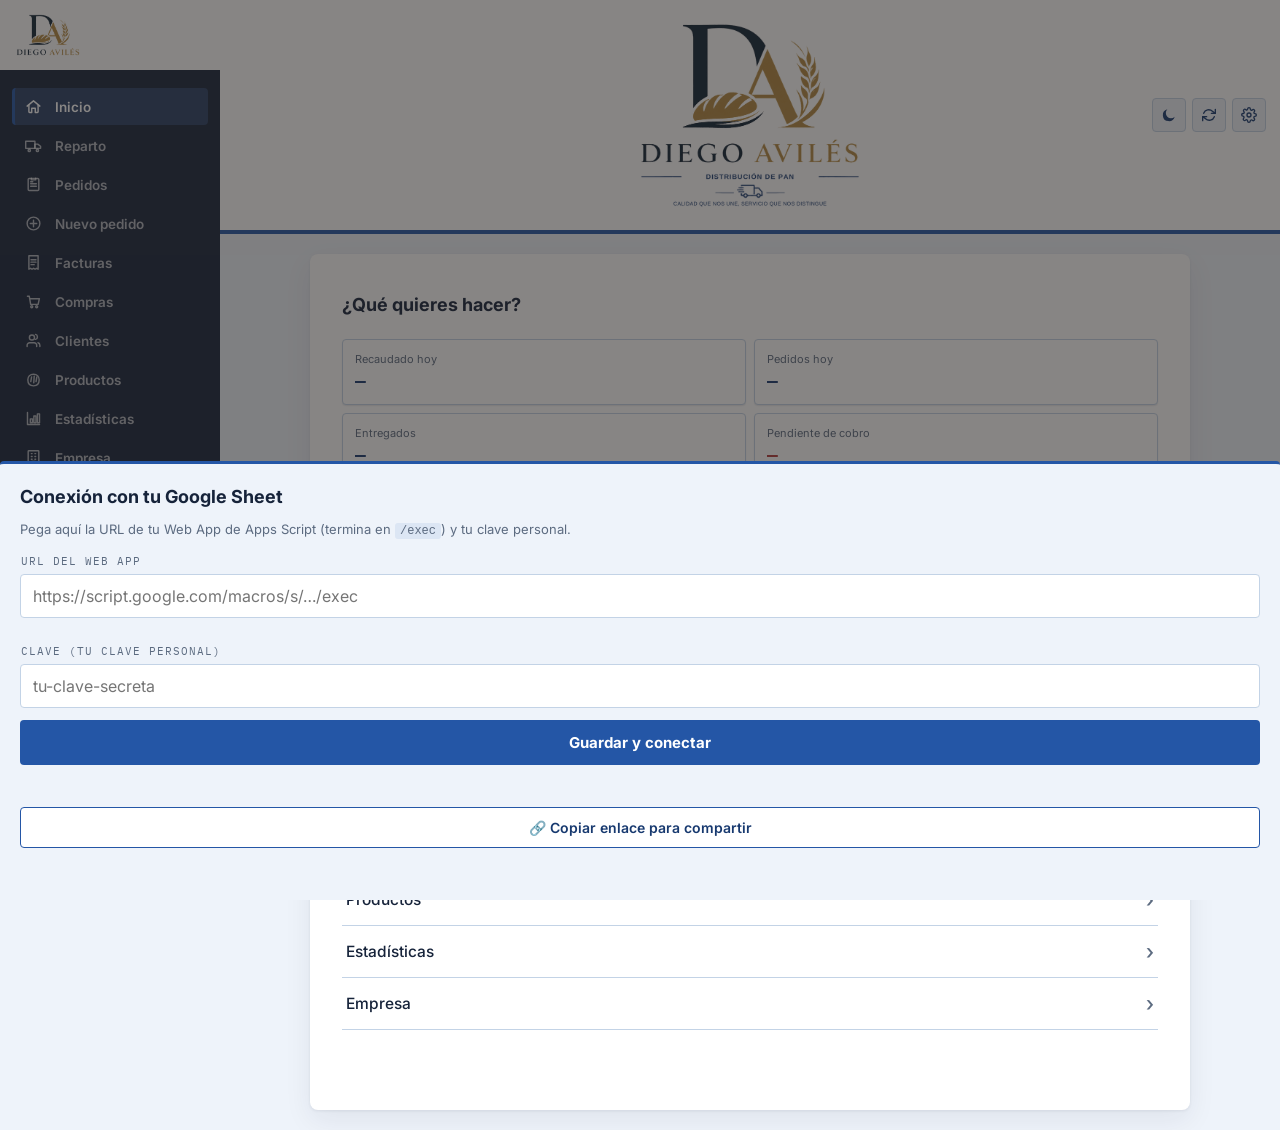
==== index.html @ 361af64f "Add files via upload" ====
<!DOCTYPE html>
<html lang="es">
<head>
<meta charset="UTF-8">
<meta name="viewport" content="width=device-width, initial-scale=1, viewport-fit=cover">
<title>Pedidos Pan</title>
<meta name="theme-color" content="#FFFFFF">
<link rel="manifest" href="manifest.json">
<link rel="apple-touch-icon" href="apple-touch-icon.png">
<meta name="apple-mobile-web-app-capable" content="yes">
<meta name="apple-mobile-web-app-status-bar-style" content="default">
<link rel="preconnect" href="https://fonts.googleapis.com">
<link rel="preconnect" href="https://fonts.gstatic.com" crossorigin>
<link href="https://fonts.googleapis.com/css2?family=IBM+Plex+Mono:wght@400;500;600;700&family=Inter:wght@400;500;600;700;800&display=swap" rel="stylesheet" media="print" onload="this.media='all'">
<noscript><link href="https://fonts.googleapis.com/css2?family=IBM+Plex+Mono:wght@400;500;600;700&family=Inter:wght@400;500;600;700;800&display=swap" rel="stylesheet"></noscript>
<link rel="stylesheet" href="styles.css">
</head>
<body>

<div class="app-shell">
  <aside class="sidebar">
    <div class="sidebar__brand">
      <img src="logo.png" alt="Logo" class="sidebar__logo">
    </div>
    <nav class="sidebar__nav">
      <button class="sidebar__item is-active" data-tab="inicio"><span class="sidebar__icon" data-icon="inicio"></span>Inicio</button>
      <button class="sidebar__item" data-tab="reparto"><span class="sidebar__icon" data-icon="reparto"></span>Reparto</button>
      <button class="sidebar__item" data-tab="pedidos"><span class="sidebar__icon" data-icon="pedidos"></span>Pedidos</button>
      <button class="sidebar__item" data-tab="nuevo" data-solo-admin="1"><span class="sidebar__icon" data-icon="nuevo"></span>Nuevo pedido</button>
      <button class="sidebar__item" data-tab="factura" data-solo-admin="1"><span class="sidebar__icon" data-icon="facturas"></span>Facturas</button>
      <button class="sidebar__item" data-tab="compras" data-solo-admin="1"><span class="sidebar__icon" data-icon="compras"></span>Compras</button>
      <button class="sidebar__item" data-tab="clientes" data-solo-admin="1"><span class="sidebar__icon" data-icon="clientes"></span>Clientes</button>
      <button class="sidebar__item" data-tab="productos" data-solo-admin="1"><span class="sidebar__icon" data-icon="productos"></span>Productos</button>
      <button class="sidebar__item" data-tab="estadisticas" data-solo-admin="1"><span class="sidebar__icon" data-icon="estadisticas"></span>Estadísticas</button>
      <button class="sidebar__item" data-tab="empresa" data-solo-admin="1"><span class="sidebar__icon" data-icon="empresa"></span>Empresa</button>
    </nav>
    <button class="sidebar__item sidebar__item--settings" id="btnAjustesSidebar"><span class="sidebar__icon" data-icon="ajustes"></span>Ajustes</button>
    <button class="sidebar__item" id="btnTemaSidebar"><span class="sidebar__icon" data-icon="tema"></span>Modo oscuro</button>
    <div class="sidebar__date" id="fechaHoySidebar">—</div>
  </aside>

  <div class="main-col">
    <header class="topbar">
      <div class="topbar__brand">
        <img src="logo-full.png" alt="Logo" class="topbar__logo">
      </div>
      <div class="topbar__actions">
        <button class="icon-btn" id="btnTema" title="Modo oscuro" aria-label="Modo oscuro"><span data-icon="tema"></span></button>
        <button class="icon-btn" id="btnRefrescar" title="Actualizar" aria-label="Actualizar"><span data-icon="refrescar"></span></button>
        <button class="icon-btn" id="btnAjustes" title="Ajustes" aria-label="Ajustes"><span data-icon="ajustes"></span></button>
      </div>
    </header>


    <main id="app">

  <div class="aviso-incidencias tab--hidden" id="avisoServidor" role="alert"></div>

  <div class="toast tab--hidden" id="avisoEstado" role="status" aria-live="polite"></div>

  <nav class="breadcrumb tab--hidden" id="breadcrumb"></nav>

  <div class="estado-datos tab--hidden" id="estadoDatos" role="status" aria-live="polite">
    <div class="estado-datos__barra"></div>
    <div class="estado-datos__fila">
      <span id="estadoDatosTexto"></span>
      <button type="button" class="estado-datos__reintentar tab--hidden" id="btnReintentarDatos">Reintentar</button>
    </div>
  </div>

  <!-- INICIO -->
  <section class="tab" id="tab-inicio">
    <div class="home-welcome">
      <div class="home-title">¿Qué quieres hacer?</div>
      <div class="home-sub" id="homeSub"></div>
    </div>

    <div class="resumen-inicio" id="resumenInicio">
      <div class="resumen-inicio__item">
        <span class="resumen-inicio__label">Recaudado hoy</span>
        <span class="resumen-inicio__num" id="riRecaudado">—</span>
      </div>
      <div class="resumen-inicio__item">
        <span class="resumen-inicio__label">Pedidos hoy</span>
        <span class="resumen-inicio__num" id="riPedidos">—</span>
      </div>
      <div class="resumen-inicio__item">
        <span class="resumen-inicio__label">Entregados</span>
        <span class="resumen-inicio__num" id="riEntregados">—</span>
      </div>
      <div class="resumen-inicio__item">
        <span class="resumen-inicio__label">Pendiente de cobro</span>
        <span class="resumen-inicio__num resumen-inicio__num--alerta" id="riPendiente">—</span>
      </div>
    </div>

    <button class="aviso-incidencias tab--hidden" id="avisoIncidencias" data-solo-admin="1"></button>

    <div class="global-search">
      <input type="search" id="buscarGlobal" class="search-input" placeholder="Buscar cliente, pedido o factura…" style="margin-bottom:0;">
    </div>
    <div id="resultadosBusquedaGlobal"></div>

    <div class="home-grid">
      <button class="home-btn home-btn--reparto" data-tab="reparto">Reparto<span class="home-btn__badge" id="badgeReparto"></span></button>
      <button class="home-btn home-btn--pedidos" data-tab="pedidos">Pedidos<span class="home-btn__badge" id="badgePedidos"></span></button>
      <button class="home-btn home-btn--nuevo" data-tab="nuevo" data-solo-admin="1">Nuevo pedido</button>
      <button class="home-btn home-btn--clientes" data-tab="clientes" data-solo-admin="1">Clientes</button>
      <button class="home-btn home-btn--factura" data-tab="factura" data-solo-admin="1">Facturas</button>
      <button class="home-btn home-btn--factura" data-tab="compras" data-solo-admin="1">Compras</button>
      <button class="home-btn home-btn--productos" data-tab="productos" data-solo-admin="1">Productos</button>
      <button class="home-btn home-btn--stats" data-tab="estadisticas" data-solo-admin="1">Estadísticas</button>
      <button class="home-btn home-btn--empresa" data-tab="empresa" data-solo-admin="1">Empresa</button>
    </div>
  </section>

  <!-- REPARTO (directo, sin submenú) -->
  <section class="tab tab--hidden" id="tab-reparto">
    <div class="home-welcome">
      <div class="home-title">Reparto</div>
      <div class="home-sub">Consulta y organiza el reparto diario por rutas</div>
    </div>
    <div class="home-grid">
      <button class="home-btn home-btn--reparto" data-reparto-offset="0"><span class="home-btn__icon" data-icon="reparto"></span>Reparto de hoy</button>
      <button class="home-btn home-btn--reparto" data-reparto-offset="1"><span class="home-btn__icon" data-icon="manana"></span>Reparto de mañana</button>
      <button class="home-btn home-btn--reparto" data-reparto-offset="-1"><span class="home-btn__icon" data-icon="ayer"></span>Reparto de ayer</button>
    </div>
  </section>

  <section class="tab tab--hidden" id="tab-reparto-dia">
    <button class="link-btn" data-volver="reparto">← Reparto</button>
    <div class="home-welcome" style="padding-top:0; text-align:left;">
      <div class="home-title" id="repartoDiaTitulo"></div>
    </div>

    <div id="repartoRutas" class="rutas-chips solo-admin tab--hidden"></div>
    <div id="repartoResumen" class="tab--hidden"></div>
    <div id="repartoPorRuta" class="stack solo-admin tab--hidden"></div>

    <div class="section-label">Total a preparar</div>
    <div class="ticket" id="repartoProductos">
      <div class="empty-state">Cargando…</div>
    </div>

    <div class="section-label">Pedidos</div>
    <div id="repartoClientes" class="stack">
      <div class="empty-state">Cargando…</div>
    </div>

    <button class="btn-secondary" id="btnHojaRuta" style="width:100%; margin-top:14px;">📄 Imprimir hoja de ruta</button>
    <button class="btn-secondary" id="btnResumenDia" style="width:100%; margin-top:8px;">📊 Resumen del día (reparto + facturas)</button>
    <button class="btn-secondary" id="btnFacturasDia" style="width:100%; margin-top:8px;">🧾 Descargar todas las facturas del día</button>
    <button class="btn-secondary" id="btnAlbaranesDia" style="width:100%; margin-top:8px;">📋 Descargar todos los albaranes del día</button>

    <div id="bloqueFaltanManana" class="tab--hidden">
      <div class="section-label">Todavía no han pedido</div>
      <div id="repartoFaltan" class="stack"></div>
    </div>
  </section>

  <!-- ==================== PEDIDOS: menú ==================== -->
  <section class="tab tab--hidden" id="tab-pedidos">
    <div class="home-welcome">
      <div class="home-title">Pedidos</div>
      <div class="home-sub">Consulta, crea y gestiona pedidos</div>
    </div>
    <button class="aviso-incidencias tab--hidden" id="avisoAtrasados" data-solo-admin="1"></button>
    <div class="home-grid">
      <button class="home-btn home-btn--pedidos" data-tab="pedidos-lista"><span class="home-btn__icon" data-icon="pedidos"></span>Ver pedidos</button>
      <button class="home-btn home-btn--pedidos" data-tab="nuevo" data-solo-admin="1"><span class="home-btn__icon" data-icon="nuevo"></span>Nuevo pedido</button>
      <a class="home-btn home-btn--pedidos" href="pedido-admin.html" data-solo-admin="1" style="text-decoration:none;">Pedido rápido (WhatsApp/llamada)</a>
    </div>
  </section>

  <section class="tab tab--hidden" id="tab-pedidos-lista">
    <button class="link-btn" data-volver="pedidos">← Pedidos</button>
    <button class="link-btn solo-admin" id="btnBuscarDuplicados" style="float:right;">Buscar pedidos duplicados</button>
    <div class="date-nav">
      <button class="date-nav__btn" id="btnPedidosAnterior" aria-label="Periodo anterior">←</button>
      <div class="date-nav__fechas">
        <input type="date" id="pedidosFechaIni" aria-label="Desde">
        <span>—</span>
        <input type="date" id="pedidosFechaFin" aria-label="Hasta">
      </div>
      <button class="date-nav__btn" id="btnPedidosSiguiente" aria-label="Periodo siguiente">→</button>
    </div>
    <div class="product-row" style="gap:8px; flex-wrap:wrap; margin-bottom:12px;">
      <button class="chip-btn" data-pedidos-rapido="ayer">Ayer</button>
      <button class="chip-btn" data-pedidos-rapido="hoy">Hoy</button>
      <button class="chip-btn" data-pedidos-rapido="manana">Mañana</button>
      <button class="chip-btn" data-pedidos-rapido="mes">Este mes</button>
    </div>
    <div id="bloquePedidosCliente" data-solo-admin="1">
      <select id="selectClientePedidos" class="select-input" data-placeholder="Todos los clientes — escribe para elegir uno">
        <option value="">Todos los clientes</option>
      </select>
    </div>
    <div class="filtros-pedidos">
      <input type="search" id="buscarPedido" class="search-input" placeholder="Filtrar por nombre…">
      <select id="filtroRutaPedido" class="select-input select-input--auto solo-admin" aria-label="Filtrar por ruta">
        <option value="todas">Todas las rutas</option>
      </select>
      <select id="filtroEstadoPedido" class="select-input select-input--auto">
        <option value="todos">Todos</option>
        <option value="noentregado">Sin entregar</option>
        <option value="nocobrado">Sin cobrar</option>
        <option value="pendiente">Ni entregados ni cobrados</option>
        <option value="entregado">Entregados</option>
        <option value="cobrado">Cobrados</option>
        <option value="incidencia">Con incidencia</option>
        <option value="atrasados" data-solo-admin="1">⚠ Sin marcar de días anteriores</option>
        <option value="anulado" data-solo-admin="1">Anulados</option>
      </select>
    </div>
    <div id="listaPedidos" class="stack">
      <div class="empty-state">Cargando pedidos…</div>
    </div>
    <div class="period-total" id="pedidosResumen"></div>
  </section>


  <section class="tab tab--hidden" id="tab-pedido-editar">
    <button class="link-btn" data-volver="pedidos-lista">← Pedidos</button>
    <div class="home-welcome" style="padding-top:0; text-align:left;">
      <div class="home-title">Editar pedido</div>
      <div class="home-sub" id="editarPedidoCliente"></div>
    </div>

    <label class="field-label" for="epFechaEntrega">Día de entrega</label>
    <select id="epFechaEntrega" class="select-input">
      <option value="mantener">Mantener la fecha actual</option>
      <option value="manana">Pasar a mañana</option>
      <option value="hoy">Pasar a hoy</option>
    </select>

    <div class="section-label">Productos</div>
    <div class="product-row" style="gap:8px; align-items:flex-end;">
      <select id="epProductoSelect" class="select-input" style="margin-bottom:0; flex:1;">
        <option value="">Elige un producto…</option>
      </select>
      <input type="number" id="epProductoCantidad" class="text-input" style="margin-bottom:0; width:70px;" min="1" value="1">
      <button class="chip-btn" id="btnAnadirProducto_editarPedido">Añadir</button>
    </div>
    <div id="listaEditarPedido" class="stack"></div>

    <div class="section-label">Producto fuera de catálogo</div>
    <div class="product-row" style="gap:8px; flex-wrap:wrap; align-items:flex-end;">
      <input type="text" id="epLibreNombre" class="text-input" placeholder="Nombre" style="margin-bottom:0; flex:1 1 120px;">
      <input type="number" id="epLibrePrecio" class="text-input" placeholder="Precio €" step="0.01" min="0" style="margin-bottom:0; width:80px;">
      <input type="number" id="epLibreIva" class="text-input" placeholder="IVA %" step="1" min="0" style="margin-bottom:0; width:70px;">
      <input type="number" id="epLibreCantidad" class="text-input" placeholder="Cant." step="1" min="1" value="1" style="margin-bottom:0; width:60px;">
      <button class="chip-btn" id="btnAnadirLibre_editarPedido">Añadir</button>
    </div>

    <div class="new-order-total">
      <span>Total</span>
      <span id="editarPedidoTotal">0,00 €</span>
    </div>
    <button class="btn-primary" id="btnGuardarEdicionPedido">Guardar cambios</button>
    <div class="form-msg" id="editarPedidoMsg"></div>
  </section>


  <!-- NUEVO PEDIDO (directo) -->
  <section class="tab tab--hidden" id="tab-nuevo">
    <label class="field-label" for="selectCliente">Cliente</label>
    <select id="selectCliente" class="select-input">
      <option value="">Selecciona un cliente…</option>
    </select>

    <label class="field-label" for="selectTipoDocumento">Documento</label>
    <select id="selectTipoDocumento" class="select-input">
      <option value="factura">Pedido con factura</option>
      <option value="albaran">Albarán (sin factura)</option>
      <option value="facturaSuelta">Factura suelta (no entra en el reparto)</option>
    </select>
    <div class="card__meta" id="avisoTipoDocumento" style="margin:-8px 0 14px; display:none;"></div>

    <div id="bloqueFechaPedido">
      <label class="field-label" for="selectFechaPedido">Pedido para</label>
      <select id="selectFechaPedido" class="select-input">
        <option value="manana">Mañana</option>
        <option value="hoy">Hoy</option>
      </select>
    </div>


    <div class="section-label">Productos</div>
    <div class="product-row" style="gap:8px; align-items:flex-end;">
      <select id="nProductoSelect" class="select-input" style="margin-bottom:0; flex:1;">
        <option value="">Elige un producto…</option>
      </select>
      <input type="number" id="nProductoCantidad" class="text-input" style="margin-bottom:0; width:70px;" min="1" value="1">
      <button class="chip-btn" id="btnAnadirProducto_nuevo">Añadir</button>
    </div>
    <div id="listaProductosNuevo" class="stack"></div>

    <div class="section-label">Producto fuera de catálogo</div>
    <div class="product-row" style="gap:8px; flex-wrap:wrap; align-items:flex-end;">
      <input type="text" id="nLibreNombre" class="text-input" placeholder="Nombre" style="margin-bottom:0; flex:1 1 120px;">
      <input type="number" id="nLibrePrecio" class="text-input" placeholder="Precio €" step="0.01" min="0" style="margin-bottom:0; width:80px;">
      <input type="number" id="nLibreIva" class="text-input" placeholder="IVA %" step="1" min="0" style="margin-bottom:0; width:70px;">
      <input type="number" id="nLibreCantidad" class="text-input" placeholder="Cant." step="1" min="1" value="1" style="margin-bottom:0; width:60px;">
      <button class="chip-btn" id="btnAnadirLibre_nuevo">Añadir</button>
    </div>

    <div class="new-order-total">
      <span>Total</span>
      <span id="nuevoTotal">0,00 €</span>
    </div>

    <button class="btn-primary" id="btnCrearPedido">Crear pedido</button>
    <div class="form-msg" id="nuevoMsg"></div>
  </section>

  <!-- ==================== CLIENTES: menú ==================== -->
  <section class="tab tab--hidden" id="tab-clientes">
    <div class="home-welcome">
      <div class="home-title">Clientes</div>
      <div class="home-sub">Consulta, edita y da de alta clientes</div>
    </div>
    <div class="home-grid">
      <button class="home-btn home-btn--clientes" data-tab="clientes-lista"><span class="home-btn__icon" data-icon="clientes"></span>Ver clientes</button>
      <button class="home-btn home-btn--clientes" id="btnNuevoClienteHub"><span class="home-btn__icon" data-icon="nuevo"></span>Nuevo cliente</button>
    </div>
  </section>


  <section class="tab tab--hidden" id="tab-clientes-lista">
    <button class="link-btn" data-volver="clientes">← Clientes</button>
    <div id="clientesListaVista">
      <button class="btn-primary" id="btnNuevoCliente" style="margin-bottom:12px;">+ Nuevo cliente</button>
      <button class="btn-secondary" id="btnRevisarTelefonos" style="width:100%; margin-bottom:8px;">Revisar teléfonos de los clientes</button>
      <button class="btn-secondary solo-admin" id="btnBuscarDuplicadosClientes" style="width:100%; margin-bottom:12px;">Buscar pedidos y clientes duplicados</button>
      <input type="search" id="buscarCliente" class="search-input" placeholder="Buscar cliente…">
      <div id="listaClientes" class="stack"></div>
    </div>

    <div id="detalleCliente" class="client-detail tab--hidden">
      <button class="link-btn" id="btnCerrarDetalle">← Volver</button>
      <div class="card__top" style="align-items:center;">
        <h2 id="detalleClienteNombre" style="margin:0;"></h2>
        <button class="chip-btn" id="btnEditarCliente">Editar</button>
      </div>
      <div class="client-info" id="detalleClienteInfo"></div>

      <div class="section-label">Precios especiales</div>
      <div id="listaPreciosEspeciales" class="stack"></div>
      <div class="product-row" style="margin-top:8px; gap:8px;">
        <select id="peSelectProducto" class="select-input" style="margin-bottom:0; flex:1;">
          <option value="">Producto…</option>
        </select>
        <input type="number" id="peInputPrecio" class="text-input" style="margin-bottom:0; width:90px;" step="0.01" min="0" placeholder="€">
        <button class="chip-btn" id="btnAnadirPrecioEspecial">Añadir</button>
      </div>
      <div class="form-msg" id="peEstado" aria-live="polite"></div>

      <div class="section-label">Pedidos y facturas de este cliente</div>
      <div class="product-row" style="gap:8px;">
        <button class="btn-secondary" id="btnVerPedidosCliente">Ver pedidos</button>
        <button class="btn-secondary" id="btnVerFacturasCliente">Ver facturas</button>
      </div>
    </div>
  </section>

  <section class="tab tab--hidden" id="tab-cliente-form">
    <button class="link-btn" data-volver="clientes-lista">← Clientes</button>
    <div class="home-welcome" style="padding-top:0; text-align:left;">
      <div class="home-title" id="clienteFormTitulo">Nuevo cliente</div>
    </div>
    <input type="hidden" id="clFormId">
    <label class="field-label" for="clFormNombre">Establecimiento (nombre del negocio)</label>
    <input type="text" id="clFormNombre" class="text-input" placeholder="Si factura a nombre del negocio">
    <label class="field-label" for="clFormNombrePila">Nombre</label>
    <input type="text" id="clFormNombrePila" class="text-input" placeholder="Si factura a su propio nombre">
    <label class="field-label" for="clFormApellidos">Apellidos</label>
    <input type="text" id="clFormApellidos" class="text-input">
    <div class="card__meta" style="margin:-8px 0 14px;">Rellena el establecimiento, o el nombre y apellidos, o los dos. La <strong>factura</strong> sale a nombre de la persona si hay nombre o apellidos; si no, del establecimiento. En el reparto y las listas se ve el establecimiento (si no lo hay, el nombre y apellidos).</div>
    <label class="field-label" for="clFormNif">NIF/CIF</label>
    <input type="text" id="clFormNif" class="text-input">
    <label class="field-label" for="clFormDireccion">Dirección</label>
    <input type="text" id="clFormDireccion" class="text-input">
    <label class="field-label" for="clFormCodigoPostal">Código postal</label>
    <input type="text" id="clFormCodigoPostal" class="text-input" inputmode="numeric">
    <label class="field-label" for="clFormPoblacion">Población</label>
    <input type="text" id="clFormPoblacion" class="text-input">
    <label class="field-label" for="clFormTelefono">Teléfono 1</label>
    <input type="text" id="clFormTelefono" class="text-input">
    <label class="field-label" for="clFormTelefono2">Teléfono 2 (opcional)</label>
    <input type="text" id="clFormTelefono2" class="text-input" placeholder="Otra persona que hace los pedidos">
    <div class="card__meta" style="margin:-8px 0 14px;">Con cualquiera de los dos teléfonos se entra en la app de clientes y sale el mismo cliente.</div>
    <label class="field-label" for="clFormRuta">Ruta</label>
    <input type="text" id="clFormRuta" class="text-input" placeholder="1">
    <label class="field-label" for="clFormFormaPago">Forma de pago</label>
    <input type="text" id="clFormFormaPago" class="text-input">
    <label class="field-label" for="clFormDescuento">Descuento (%)</label>
    <input type="number" id="clFormDescuento" class="text-input" placeholder="0" min="0" max="100">
    <label class="field-label" for="clFormRecargo">Recargo de Equivalencia</label>
    <select id="clFormRecargo" class="select-input">
      <option value="false">No</option>
      <option value="true">Sí</option>
    </select>
    <label class="field-label" for="clFormDocumento">Documento de sus pedidos</label>
    <select id="clFormDocumento" class="select-input">
      <option value="factura">Factura</option>
      <option value="albaran">Albarán (sin factura)</option>
    </select>
    <div class="card__meta" style="margin:-8px 0 14px;">Los pedidos que haga este cliente desde la app seguirán esta opción. Al crear un pedido tú, también se propone, y puedes cambiarlo.</div>
    <label class="field-label" for="clFormActivo">Activo</label>
    <select id="clFormActivo" class="select-input">
      <option value="true">Sí</option>
      <option value="false">No</option>
    </select>
    <button class="btn-primary" id="btnGuardarCliente">Guardar cliente</button>
    <div class="form-msg" id="clienteFormMsg"></div>
  </section>

  <!-- ==================== FACTURAS: menú ==================== -->
  <section class="tab tab--hidden" id="tab-compras">
    <div class="home-welcome">
      <div class="home-title">Compras</div>
      <div class="home-sub">Pedidos, facturas y gastos de proveedores</div>
    </div>
    <div class="home-grid">
      <div class="home-grupo">Cada día</div>
      <button class="home-btn home-btn--factura" data-tab="pedido-proveedores"><span class="home-btn__icon" data-icon="compras"></span><span class="home-btn__texto">Pedido a proveedores<small>Lo que hay que comprar para mañana, con su gasto estimado</small></span></button>
      <div class="home-grupo">Facturas de proveedores</div>
      <div class="home-nota">Guarda también la factura original de cada compra (papel o PDF): hay que conservarla entre 4 y 6 años.</div>
      <button class="home-btn home-btn--factura" data-tab="cuadrar"><span class="home-btn__icon" data-icon="facturas"></span><span class="home-btn__texto">Listado mensual del proveedor<small>Pega el listado: lo compara con lo apuntado y apunta de golpe las que faltan</small></span></button>
      <button class="home-btn home-btn--factura" data-tab="facturas-semana"><span class="home-btn__icon" data-icon="compras"></span><span class="home-btn__texto">Facturas de la semana<small>Una por una, con cada factura delante: número, importes y archivo</small></span></button>
      <button class="home-btn home-btn--factura" data-tab="facturas-dia"><span class="home-btn__icon" data-icon="compras"></span><span class="home-btn__texto">Facturas de hoy<small>Qué proveedores han traído factura hoy y cuáles faltan</small></span></button>
      <button class="home-btn home-btn--factura" data-tab="gasto-nuevo"><span class="home-btn__icon" data-icon="nuevo"></span><span class="home-btn__texto">Nuevo gasto<small>Gasoil, alquiler, suministros…: lo que no es mercancía</small></span></button>
      <div class="home-grupo">Cómo va el negocio</div>
      <button class="home-btn home-btn--factura" data-tab="panel"><span class="home-btn__icon" data-icon="estadisticas"></span><span class="home-btn__texto">Panel de resultados<small>Ventas, gastos, IVA y lo pendiente de cobrar y de pagar</small></span></button>
      <button class="home-btn home-btn--factura" data-tab="balance"><span class="home-btn__icon" data-icon="estadisticas"></span><span class="home-btn__texto">Balance: ventas y coste<small>Lo que vendes frente a lo que te cuesta, por día</small></span></button>
      <button class="home-btn home-btn--factura" data-tab="gastos-ver"><span class="home-btn__icon" data-icon="compras"></span><span class="home-btn__texto">Gastos y facturas<small>Todo lo apuntado: editar, marcar pagadas y ver justificantes</small></span></button>
      <div class="home-grupo">Para el gestor</div>
      <button class="home-btn home-btn--factura" data-tab="gestor"><span class="home-btn__icon" data-icon="facturas"></span><span class="home-btn__texto">Zona del gestor<small>El Excel y la carpeta del mes con todo lo que necesita</small></span></button>
      <div class="home-grupo">Ajustes</div>
      <button class="home-btn home-btn--factura" data-tab="proveedores"><span class="home-btn__icon" data-icon="clientes"></span><span class="home-btn__texto">Proveedores<small>Altas y datos de cada proveedor</small></span></button>
      <button class="home-btn home-btn--factura" data-tab="cerrar-anio"><span class="home-btn__icon" data-icon="empresa"></span><span class="home-btn__texto">Cerrar año (archivar)<small>Una vez al año, en enero</small></span></button>
    </div>
  </section>

  <section class="tab tab--hidden" id="tab-pedido-proveedores">
    <button class="link-btn" data-volver="compras">← Compras</button>
    <div class="home-welcome" style="padding-top:0; text-align:left;">
      <div class="home-title">Pedido a proveedores</div>
      <div class="home-sub">Lo que hay que comprar para los pedidos de clientes de un día, agrupado por proveedor</div>
    </div>
    <div class="product-row" style="gap:8px; flex-wrap:wrap; margin-bottom:12px;">
      <button class="chip-btn" data-pp-rapido="hoy">Hoy</button>
      <button class="chip-btn" data-pp-rapido="manana">Mañana</button>
      <input type="date" id="ppFecha" class="text-input" style="max-width:190px;" aria-label="Día de entrega">
    </div>
    <label style="display:flex; gap:8px; align-items:flex-start; margin:0 0 10px; font-size:14px;">
      <input type="checkbox" id="ppAnadirGastoPdf" style="margin-top:3px;">
      <span>Al descargar el PDF, añadir también a gastos <strong>(estimado)</strong></span>
    </label>
    <button class="btn-secondary" id="btnPedidoProveedoresTodos" style="width:100%; margin-bottom:8px;">PDF de todos los proveedores</button>
    <button class="btn-secondary" id="btnPedidoProveedoresGastos" style="width:100%; margin-bottom:12px;">Añadir todos a gastos (estimado)</button>
    <div id="listaPedidoProveedores" class="stack">
      <div class="empty-state">Cargando…</div>
    </div>
    <div class="form-msg" id="ppMsg"></div>
  </section>

  <section class="tab tab--hidden" id="tab-proveedores">
    <button class="link-btn" data-volver="compras">← Compras</button>
    <div class="home-welcome" style="padding-top:0; text-align:left;">
      <div class="home-title">Proveedores</div>
    </div>
    <div id="listaProveedores" class="stack">
      <div class="empty-state">Cargando…</div>
    </div>
    <button class="btn-primary" id="btnNuevoProveedor" style="margin-top:16px;">+ Nuevo proveedor</button>
  </section>

  <section class="tab tab--hidden" id="tab-proveedor-form">
    <button class="link-btn" data-volver="proveedores">← Proveedores</button>
    <div class="home-welcome" style="padding-top:0; text-align:left;">
      <div class="home-title" id="proveedorFormTitulo">Nuevo proveedor</div>
    </div>
    <input type="hidden" id="prvFormId">
    <label class="field-label" for="prvFormNombre">Nombre</label>
    <input type="text" id="prvFormNombre" class="text-input">
    <label class="field-label" for="prvFormNif">NIF/CIF</label>
    <input type="text" id="prvFormNif" class="text-input">
    <label class="field-label" for="prvFormTelefono">Teléfono</label>
    <input type="text" id="prvFormTelefono" class="text-input">
    <label class="field-label" for="prvFormDireccion">Dirección</label>
    <input type="text" id="prvFormDireccion" class="text-input">
    <label class="field-label" for="prvFormActivo">Activo</label>
    <select id="prvFormActivo" class="select-input">
      <option value="true">Sí</option>
      <option value="false">No</option>
    </select>
    <button class="btn-primary" id="btnGuardarProveedor">Guardar proveedor</button>
    <div class="form-msg" id="proveedorFormMsg"></div>
  </section>

  <section class="tab tab--hidden" id="tab-gasto-nuevo">
    <button class="link-btn" data-volver="compras">← Compras</button>
    <div class="home-welcome" style="padding-top:0; text-align:left;">
      <div class="home-title" id="gastoFormTitulo">Nuevo gasto</div>
    </div>
    <input type="hidden" id="gastoFormId">
    <label class="field-label" for="gastoFormFecha">Fecha</label>
    <input type="date" id="gastoFormFecha" class="text-input">
    <label class="field-label" for="gastoFormProveedor">Proveedor (opcional)</label>
    <select id="gastoFormProveedor" class="select-input">
      <option value="">Sin proveedor / puntual</option>
    </select>
    <label class="field-label" for="gastoFormNumFactura">Nº de factura (opcional)</label>
    <input type="text" id="gastoFormNumFactura" class="text-input" placeholder="El que pone la factura del proveedor">
    <label class="field-label" for="gastoFormConcepto">Concepto</label>
    <input type="text" id="gastoFormConcepto" class="text-input" placeholder="Ej: Harina, gasoil, mantenimiento furgoneta…">
    <label class="field-label" for="gastoFormCategoria">Categoría</label>
    <input type="text" id="gastoFormCategoria" class="text-input" list="listaCategoriasGasto" autocomplete="off" placeholder="Elige una o escribe otra">
    <datalist id="listaCategoriasGasto"></datalist>
    <label class="field-label" for="gastoFormBase">Base imponible (€)</label>
    <input type="number" id="gastoFormBase" class="text-input" step="0.01" min="0" placeholder="0.00">
    <label class="field-label" for="gastoFormIva">IVA (€, importe — no %)</label>
    <input type="number" id="gastoFormIva" class="text-input" step="0.01" min="0" placeholder="0.00">
    <label class="field-label" for="gastoFormRetencion">Retención IRPF (€, solo si la factura la lleva)</label>
    <input type="number" id="gastoFormRetencion" class="text-input" step="0.01" min="0" placeholder="0.00">
    <div class="new-order-total">
      <span>Total a pagar</span>
      <span id="gastoFormTotal">0,00 €</span>
    </div>
    <label style="display:flex; gap:8px; align-items:center; margin:12px 0 4px; font-size:15px;">
      <input type="checkbox" id="gastoFormPagado" checked>
      <span>Ya está pagada</span>
    </label>
    <div id="gastoFormFechaPagoBloque">
      <label class="field-label" for="gastoFormFechaPago">Fecha de pago</label>
      <input type="date" id="gastoFormFechaPago" class="text-input">
    </div>
    <div class="field-label">Factura (foto o PDF)</div>
    <label class="btn-secondary" id="gastoFormArchivoBoton" for="gastoFormArchivo" style="display:block; text-align:center; cursor:pointer;">📷 Fotografiar o subir la factura</label>
    <input type="file" id="gastoFormArchivo" accept="image/*,application/pdf" style="display:none;">
    <div class="card__meta" id="gastoFormArchivoEstado" style="margin:6px 0;">Sin factura adjunta.</div>
    <button type="button" class="link-btn" id="gastoFormArchivoQuitar" style="display:none;">Quitar la factura adjunta</button>
    <button class="btn-primary" id="btnGuardarGasto" style="margin-top:12px;">Guardar gasto</button>
    <button class="btn-secondary" id="btnEliminarGasto" style="display:none; margin-top:8px; border-color:var(--warn-red); color:var(--warn-red);">Eliminar este gasto</button>
    <div class="form-msg" id="gastoFormMsg"></div>
  </section>

  <section class="tab tab--hidden" id="tab-gasto-factura">
    <button class="link-btn" data-volver="gastos-ver">← Gastos</button>
    <div class="home-welcome" style="padding-top:0; text-align:left;">
      <div class="home-title">Incorporar factura de proveedor</div>
      <div class="home-sub">Pon aquí la factura real (por ejemplo, la de la fábrica). Sustituye a los gastos estimados que cubre y es la que va al gestor.</div>
    </div>
    <label class="field-label" for="facProveedor">Proveedor</label>
    <select id="facProveedor" class="select-input"><option value="">Elige el proveedor…</option></select>
    <label class="field-label" for="facNumero">Nº de factura</label>
    <input type="text" id="facNumero" class="text-input" placeholder="El que pone la factura">
    <label class="field-label" for="facCategoria">Categoría</label>
    <input type="text" id="facCategoria" class="text-input" list="listaCategoriasGasto" autocomplete="off" placeholder="Mercancía">
    <label class="field-label" for="facFecha">Fecha de la factura</label>
    <input type="date" id="facFecha" class="text-input">
    <label class="field-label" for="facBase">Base imponible (€) — en un abono o devolución, con signo menos</label>
    <input type="number" id="facBase" class="text-input" step="0.01" placeholder="0.00">
    <label class="field-label" for="facIva">IVA (€, importe — no %) — en un abono, también con signo menos</label>
    <input type="number" id="facIva" class="text-input" step="0.01" placeholder="0.00">
    <label style="display:flex; gap:8px; align-items:center; margin:10px 0 4px; font-size:15px;">
      <input type="checkbox" id="facDesglosar">
      <span>Desglosar el IVA por tipos (4 %, 10 %, 21 %…)</span>
    </label>
    <div id="facDesgloseBloque" style="display:none; margin-bottom:6px;">
      <div class="card__meta">Pon la base de cada tipo que trae la factura. La cuota se calcula sola (cámbiala si la factura trae otra). Así tu gestor recibe cada tipo por separado.</div>
      <div style="display:grid; grid-template-columns:62px 1fr 1fr; gap:6px; margin-top:6px; align-items:center;"><div>4 %</div><input type="number" class="text-input" id="facD4Base" step="0.01" min="0" placeholder="Base" aria-label="Base al 4 %"><input type="number" class="text-input" id="facD4Cuota" step="0.01" min="0" placeholder="Cuota" aria-label="Cuota al 4 %"></div>
      <div style="display:grid; grid-template-columns:62px 1fr 1fr; gap:6px; margin-top:6px; align-items:center;"><div>10 %</div><input type="number" class="text-input" id="facD10Base" step="0.01" min="0" placeholder="Base" aria-label="Base al 10 %"><input type="number" class="text-input" id="facD10Cuota" step="0.01" min="0" placeholder="Cuota" aria-label="Cuota al 10 %"></div>
      <div style="display:grid; grid-template-columns:62px 1fr 1fr; gap:6px; margin-top:6px; align-items:center;"><div>21 %</div><input type="number" class="text-input" id="facD21Base" step="0.01" min="0" placeholder="Base" aria-label="Base al 21 %"><input type="number" class="text-input" id="facD21Cuota" step="0.01" min="0" placeholder="Cuota" aria-label="Cuota al 21 %"></div>
      <div style="display:grid; grid-template-columns:62px 1fr 1fr; gap:6px; margin-top:6px; align-items:center;"><input type="number" class="text-input" id="facDOtroTipo" step="0.01" min="0" max="100" placeholder="Otro %" aria-label="Otro tipo de IVA"><input type="number" class="text-input" id="facDOtroBase" step="0.01" min="0" placeholder="Base" aria-label="Base del otro tipo"><input type="number" class="text-input" id="facDOtroCuota" step="0.01" min="0" placeholder="Cuota" aria-label="Cuota del otro tipo"></div>
      <div class="card__meta" id="facDesgloseTotal" style="margin-top:6px;"></div>
    </div>
    <label class="field-label" for="facRetencion">Retención IRPF (€, solo si la factura la lleva)</label>
    <input type="number" id="facRetencion" class="text-input" step="0.01" min="0" placeholder="0.00">
    <div class="new-order-total">
      <span>Total de la factura</span>
      <span id="facTotal">0,00 €</span>
    </div>
    <div class="card__meta" id="facAPagar" style="margin:4px 0;"></div>
    <label style="display:flex; gap:8px; align-items:center; margin:12px 0 4px; font-size:15px;">
      <input type="checkbox" id="facPagada">
      <span>Ya está pagada</span>
    </label>
    <div id="facFechaPagoBloque" style="display:none;">
      <label class="field-label" for="facFechaPago">Fecha de pago</label>
      <input type="date" id="facFechaPago" class="text-input">
    </div>
    <div class="field-label">Factura (foto o PDF)</div>
    <label class="btn-secondary" id="facArchivoBoton" for="facArchivo" style="display:block; text-align:center; cursor:pointer;">📷 Fotografiar o subir la factura</label>
    <input type="file" id="facArchivo" accept="image/*,application/pdf" style="display:none;">
    <div class="card__meta" id="facArchivoEstado" style="margin:6px 0;">Sin factura adjunta.</div>
    <button type="button" class="link-btn" id="facArchivoQuitar" style="display:none;">Quitar la factura adjunta</button>

    <div class="field-label" style="margin-top:14px;">Gastos estimados que cubre esta factura</div>
    <div class="card__meta" style="margin-bottom:6px;">Marca los días que incluye (una factura puede cubrir varios).</div>
    <div id="facEstimados" class="stack"><div class="empty-state">Elige el proveedor para ver sus gastos estimados pendientes.</div></div>
    <div class="card__meta" id="facComparacion" style="margin:8px 0;"></div>
    <button class="btn-primary" id="btnGuardarFactura">Incorporar factura</button>
    <div class="form-msg" id="facMsg"></div>
  </section>

  <section class="tab tab--hidden" id="tab-gastos-ver">
    <button class="link-btn" data-volver="compras">← Compras</button>
    <div class="home-welcome" style="padding-top:0; text-align:left;">
      <div class="home-title">Gastos y facturas</div>
    </div>
    <div class="date-range">
      <input type="date" id="gastosFechaIni">
      <span>—</span>
      <input type="date" id="gastosFechaFin">
      <button class="btn-secondary" id="btnBuscarGastos">Buscar</button>
    </div>
    <div class="product-row" style="gap:8px; margin-top:8px;">
      <button class="chip-btn" id="btnGastosEsteMes">Este mes</button>
      <button class="btn-secondary" id="btnDescargarLibroGastos">Libro de gastos (PDF)</button>
    </div>
    <button class="btn-primary" id="btnIncorporarFactura" style="width:100%; margin-top:10px;">Incorporar factura de proveedor</button>
    <label class="field-label" for="gastosProveedor">Proveedor</label>
    <select id="gastosProveedor" class="select-input"><option value="">Todos los proveedores</option></select>
    <div id="gastosPorProveedor" class="stack" style="margin-top:8px;"></div>
    <label style="display:flex; gap:8px; align-items:center; margin:10px 0 4px; font-size:14px;">
      <input type="checkbox" id="gastosSoloPendientes">
      <span>Solo pendientes de pago</span>
    </label>
    <div id="listaGastos" class="stack">
      <div class="empty-state">Elige un rango de fechas y pulsa Buscar.</div>
    </div>
    <div class="period-total" id="gastosTotal"></div>
  </section>


  <section class="tab tab--hidden" id="tab-facturas-dia">
    <button class="link-btn" data-volver="compras">← Compras</button>
    <div class="home-welcome" style="padding-top:0; text-align:left;">
      <div class="home-title">Facturas de hoy</div>
      <div class="home-sub">Las facturas de cada proveedor: las que ya has apuntado y las que te faltan</div>
    </div>
    <div class="product-row" style="gap:8px; flex-wrap:wrap; margin-bottom:12px;">
      <button class="chip-btn" data-fd-rapido="hoy">Hoy</button>
      <button class="chip-btn" data-fd-rapido="ayer">Ayer</button>
      <input type="date" id="fdFecha" class="text-input" style="max-width:190px;" aria-label="Día de las facturas">
    </div>
    <div class="card__meta" id="fdResumen" style="margin-bottom:8px;"></div>
    <div id="fdLista" class="stack"><div class="empty-state">Cargando…</div></div>
    <div class="field-label" style="margin-top:16px;">Facturas por recibir de días anteriores</div>
    <div id="fdAnteriores" class="stack"></div>
    <div class="form-msg" id="fdMsg"></div>
  </section>

  <section class="tab tab--hidden" id="tab-facturas-semana">
    <button class="link-btn" data-volver="compras">← Compras</button>
    <div class="home-welcome" style="padding-top:0; text-align:left;">
      <div class="home-title">Facturas de la semana</div>
      <div class="home-sub">Todas las facturas por recibir en una sola pantalla: escribe el número y los importes de cada una (y adjunta el PDF o la foto) y guárdalas todas de una vez</div>
    </div>
    <div class="card__meta" id="fsResumen" style="margin-bottom:8px;"></div>
    <label class="btn-secondary" for="fsArchivos" style="display:block; text-align:center; cursor:pointer; margin:0 0 4px;">📄 Subir varias facturas (PDF o foto) a Drive de una vez</label>
    <input type="file" id="fsArchivos" multiple accept="image/*,application/pdf" style="display:none;">
    <div class="card__meta" id="fsEntradaInfo" style="margin:0 0 10px;"></div>
    <label style="display:flex; gap:8px; align-items:center; margin:0 0 4px; font-size:15px;">
      <input type="checkbox" id="fsPagadas">
      <span>Estas facturas ya están pagadas</span>
    </label>
    <div id="fsFechaPagoBloque" style="display:none;">
      <label class="field-label" for="fsFechaPago">Fecha de pago</label>
      <input type="date" id="fsFechaPago" class="text-input" style="max-width:190px;">
    </div>
    <div id="fsLista" class="stack" style="margin-top:10px;"><div class="empty-state">Cargando…</div></div>
    <button class="btn-primary" id="btnFsGuardar" style="width:100%; margin-top:12px;">Guardar las facturas rellenadas</button>
    <button class="btn-secondary" id="btnFsVariosDias" style="width:100%; margin-top:8px;">Mi proveedor me manda UNA factura para varios días →</button>
    <div class="form-msg" id="fsMsg"></div>
  </section>

  <section class="tab tab--hidden" id="tab-cuadrar">
    <button class="link-btn" data-volver="compras">← Compras</button>
    <div class="home-welcome" style="padding-top:0; text-align:left;">
      <div class="home-title">Listado mensual del proveedor</div>
      <div class="home-sub">Pega el listado que te manda el proveedor (una línea por factura: número, fecha, base, IVA y total). Lo compara con lo que tienes apuntado y, si quieres, apunta de golpe las que faltan.</div>
    </div>
    <label class="field-label" for="cdProveedor">Proveedor</label>
    <select id="cdProveedor" class="select-input"><option value="">Elige el proveedor…</option></select>
    <label class="field-label" for="cdTexto">Listado del proveedor</label>
    <textarea id="cdTexto" class="text-input" rows="9" style="font-family:monospace; font-size:13px;" placeholder="FS-101;01/10/2026;104,00&#10;FS-102;02/10/2026;52,00"></textarea>
    <label class="btn-secondary" for="cdArchivo" style="display:block; text-align:center; cursor:pointer; margin:6px 0;">📄 Cargar desde un archivo (CSV o texto)</label>
    <input type="file" id="cdArchivo" accept=".csv,.txt,text/csv,text/plain" style="display:none;">
    <button class="btn-primary" id="btnCuadrar" style="width:100%;">Comprobar</button>
    <div class="form-msg" id="cdMsg"></div>
    <div id="cdResultado" class="stack"></div>
  </section>

  <section class="tab tab--hidden" id="tab-panel">
    <button class="link-btn" data-volver="compras">← Compras</button>
    <div class="home-welcome" style="padding-top:0; text-align:left;">
      <div class="home-title">Panel de resultados</div>
      <div class="home-sub">Ventas, gastos, lo pendiente de cobrar y de pagar, y el resultado provisional del mes</div>
    </div>
    <div class="date-range">
      <button class="chip-btn" id="btnPanelAnterior" aria-label="Mes anterior">←</button>
      <input type="month" id="panelMes" class="text-input">
      <button class="chip-btn" id="btnPanelSiguiente" aria-label="Mes siguiente">→</button>
    </div>
    <div id="panelContenido" class="stack"><div class="empty-state">Cargando…</div></div>
  </section>

  <section class="tab tab--hidden" id="tab-gestor">
    <button class="link-btn" data-volver="compras">← Compras</button>
    <div class="home-welcome" style="padding-top:0; text-align:left;">
      <div class="home-title">Zona del gestor</div>
      <div class="home-sub">Todo lo del mes para tu gestor: facturas emitidas y recibidas, IVA, retenciones y justificantes</div>
    </div>
    <input type="month" id="gestorMes" class="text-input">
    <div class="field-label" style="margin-top:14px;">Para abrir en Excel (CSV)</div>
    <button class="btn-primary" id="btnGestorXlsx" style="width:100%; margin-bottom:6px;">Todo en un Excel (.xlsx): ventas, compras e IVA por tipo</button>
    <div class="card__meta" style="margin:4px 0 8px;">O por separado, en CSV:</div>
    <button class="btn-secondary" id="btnGestorEmitidas" style="width:100%; margin-bottom:6px;">Facturas emitidas (ventas)</button>
    <button class="btn-secondary" id="btnGestorRecibidas" style="width:100%; margin-bottom:6px;">Facturas recibidas (compras y gastos)</button>
    <button class="btn-secondary" id="btnGestorIva" style="width:100%; margin-bottom:6px;">Resumen de IVA y retenciones</button>
    <div class="field-label" style="margin-top:14px;">Libros en PDF</div>
    <button class="btn-secondary" id="btnGestorLibroEmitidas" style="width:100%; margin-bottom:6px;">Libro de facturas emitidas</button>
    <button class="btn-secondary" id="btnGestorLibroGastos" style="width:100%; margin-bottom:6px;">Libro de gastos</button>
    <div class="field-label" style="margin-top:14px;">Carpeta del mes en Google Drive</div>
    <div class="card__meta" style="margin-bottom:6px;">Reúne los CSV, una copia de cada factura de proveedor (foto o PDF) y los PDF de tus facturas emitidas.</div>
    <button class="btn-primary" id="btnGestorCarpeta" style="width:100%; margin-bottom:6px;">Preparar la carpeta del mes</button>
    <button class="btn-secondary" id="btnGestorPdfs" style="width:100%; margin-bottom:6px;">Generar los PDF de las facturas emitidas</button>
    <button class="btn-secondary" id="btnGestorCompartir" style="width:100%; margin-bottom:6px;">Compartir la carpeta con el gestor</button>
    <div class="form-msg" id="gestorMsg"></div>
    <div id="gestorResultado" class="stack"></div>
  </section>

  <section class="tab tab--hidden" id="tab-balance">
    <button class="link-btn" data-volver="compras">← Compras</button>
    <div class="home-welcome" style="padding-top:0; text-align:left;">
      <div class="home-title">Balance: ventas y coste</div>
      <div class="home-sub">Lo que vendes frente a lo que te cuesta de fábrica (por fecha de entrega, sin IVA)</div>
    </div>
    <div class="date-range">
      <input type="date" id="balFechaIni">
      <span>—</span>
      <input type="date" id="balFechaFin">
      <button class="btn-secondary" id="btnBuscarBalance">Ver</button>
    </div>
    <div class="product-row" style="gap:8px; margin-top:8px;">
      <button class="chip-btn" id="btnBalanceEsteMes">Este mes</button>
      <button class="btn-secondary" id="btnDescargarBalance">Balance (PDF)</button>
    </div>
    <div id="balResumen" class="stack"></div>
    <div id="balLista" class="stack"></div>
    <div class="card__meta" id="balNota" style="margin-top:12px;"></div>
  </section>

  <section class="tab tab--hidden" id="tab-cerrar-anio">
    <button class="link-btn" data-volver="compras">← Compras</button>
    <div class="home-welcome" style="padding-top:0; text-align:left;">
      <div class="home-title">Cerrar año (archivar)</div>
      <div class="home-sub">Mueve los pedidos, facturas y gastos de un año ya terminado a sus propias pestañas, para que el Sheet no crezca sin límite. No borra nada — todo se conserva, solo se organiza.</div>
    </div>
    <div class="aviso-hora" style="margin: 12px 0;">
      ⚠️ Solo se pueden archivar años ya terminados (no el actual). Es una acción segura y puede repetirse sin problema si hiciera falta.
    </div>
    <label class="field-label" for="anioCerrar">Año a archivar</label>
    <input type="number" id="anioCerrar" class="text-input" placeholder="Ej: 2026">
    <button class="btn-primary" id="btnCerrarAnio">Archivar este año</button>
    <div class="form-msg" id="cerrarAnioMsg"></div>
  </section>

  <section class="tab tab--hidden" id="tab-factura">
    <div class="home-welcome">
      <div class="home-title">Facturas</div>
      <div class="home-sub">Consulta facturas, informes e IVA</div>
    </div>
    <div class="home-grid">
      <button class="home-btn home-btn--factura" data-tab="factura-lista"><span class="home-btn__icon" data-icon="estadisticas"></span>Facturas</button>
      <button class="home-btn home-btn--factura" id="btnNuevaFacturaSuelta" data-solo-admin="1"><span class="home-btn__icon" data-icon="nuevo"></span>Nueva factura suelta</button>
      <button class="home-btn home-btn--factura" data-tab="factura-periodo"><span class="home-btn__icon" data-icon="estadisticas"></span>Resumen por periodo e IVA</button>
      <button class="home-btn home-btn--factura" data-tab="factura-347"><span class="home-btn__icon" data-icon="estadisticas"></span>Modelo 347 (por cliente)</button>
    </div>
  </section>

  <section class="tab tab--hidden" id="tab-factura-347">
    <button class="link-btn" data-volver="factura">← Facturas</button>
    <div class="home-welcome" style="padding-top:0; text-align:left;">
      <div class="home-title">Modelo 347</div>
      <div class="home-sub">Total anual por cliente, desglosado por trimestre</div>
    </div>
    <div class="product-row" style="gap:8px; align-items:flex-end;">
      <input type="number" id="anio347" class="text-input" style="margin-bottom:0;" placeholder="Año, ej: 2026">
      <button class="btn-secondary" id="btnBuscar347">Ver</button>
      <button class="btn-secondary" id="btnDescargar347">Descargar PDF</button>
    </div>
    <div id="lista347" class="stack">
      <div class="empty-state">Escribe un año y pulsa Ver.</div>
    </div>
  </section>

  <section class="tab tab--hidden" id="tab-factura-periodo">
    <button class="link-btn" data-volver="factura">← Facturas</button>
    <div class="home-welcome" style="padding-top:0; text-align:left;">
      <div class="home-title">Resumen por periodo e IVA</div>
      <div class="home-sub">Ventas de cada mes o trimestre y el IVA a liquidar (IVA de ventas menos IVA de compras)</div>
    </div>
    <div class="product-row" style="gap:8px; align-items:flex-end; flex-wrap:wrap;">
      <input type="number" id="anioPeriodo" class="text-input" style="margin-bottom:0;" placeholder="Año, ej: 2026">
      <select id="agrupacionPeriodo" class="select-input select-input--auto" style="margin-bottom:0;">
        <option value="trimestre">Por trimestre</option>
        <option value="mes">Por mes</option>
      </select>
      <button class="btn-secondary" id="btnBuscarPeriodo">Ver</button>
      <button class="btn-secondary" id="btnDescargarPeriodo">Descargar PDF</button>
    </div>
    <div id="listaPeriodo" class="stack">
      <div class="empty-state">Escribe un año y pulsa Ver.</div>
    </div>
    <div class="period-total" id="periodoTotalAnual"></div>
  </section>

  <section class="tab tab--hidden" id="tab-factura-lista">
    <button class="link-btn" data-volver="factura">← Facturas</button>
    <select id="selectClienteFacturas" class="select-input" data-placeholder="Todos los clientes — escribe para elegir uno">
      <option value="">Todos los clientes</option>
    </select>
    <div class="date-range">
      <input type="date" id="resFechaIni">
      <span>—</span>
      <input type="date" id="resFechaFin">
      <button class="btn-secondary" id="btnBuscarResumenFacturas">Buscar</button>
    </div>
    <div class="product-row" style="gap:8px; margin-top:8px; flex-wrap:wrap;">
      <button class="chip-btn" id="btnResumenHoy">Hoy</button>
      <button class="chip-btn" id="btnResumenMes">Este mes</button>
      <select id="filtroEstadoFactura" class="select-input select-input--auto" style="margin-bottom:0;">
        <option value="todas">Todas</option>
        <option value="Cobrado">Cobradas</option>
        <option value="Pendiente">Por cobrar</option>
      </select>
    </div>
    <div class="product-row" style="gap:8px; margin-top:8px; flex-wrap:wrap;">
      <button class="btn-secondary" id="btnDescargarLibroFacturas">Libro de facturas (PDF)</button>
      <button class="btn-secondary" id="btnDescargarExtractoCliente" disabled>Extracto del cliente (PDF)</button>
    </div>
    <div id="listaResumenFacturas" class="stack">
      <div class="empty-state">Elige un rango de fechas y pulsa Buscar.</div>
    </div>
    <div class="period-total" id="resumenFacturasTotal"></div>
  </section>



  <section class="tab tab--hidden" id="tab-factura-editar">
    <button class="link-btn" data-volver="factura">← Facturas</button>
    <div class="home-welcome" style="padding-top:0; text-align:left;">
      <div class="home-title">Editar factura</div>
      <div class="home-sub" id="editarFacturaCliente"></div>
    </div>

    <div class="section-label">Productos</div>
    <div class="product-row" style="gap:8px; align-items:flex-end;">
      <select id="efProductoSelect" class="select-input" style="margin-bottom:0; flex:1;">
        <option value="">Elige un producto…</option>
      </select>
      <input type="number" id="efProductoCantidad" class="text-input" style="margin-bottom:0; width:70px;" min="1" value="1">
      <button class="chip-btn" id="btnAnadirProducto_editarFactura">Añadir</button>
    </div>
    <div id="listaEditarFactura" class="stack"></div>

    <div class="section-label">Producto fuera de catálogo</div>
    <div class="product-row" style="gap:8px; flex-wrap:wrap; align-items:flex-end;">
      <input type="text" id="efLibreNombre" class="text-input" placeholder="Nombre" style="margin-bottom:0; flex:1 1 120px;">
      <input type="number" id="efLibrePrecio" class="text-input" placeholder="Precio €" step="0.01" min="0" style="margin-bottom:0; width:80px;">
      <input type="number" id="efLibreIva" class="text-input" placeholder="IVA %" step="1" min="0" style="margin-bottom:0; width:70px;">
      <input type="number" id="efLibreCantidad" class="text-input" placeholder="Cant." step="1" min="1" value="1" style="margin-bottom:0; width:60px;">
      <button class="chip-btn" id="btnAnadirLibre_editarFactura">Añadir</button>
    </div>

    <div class="new-order-total">
      <span>Total</span>
      <span id="editarFacturaTotal">0,00 €</span>
    </div>
    <button class="btn-primary" id="btnGuardarEdicionFactura">Guardar cambios</button>
    <div class="form-msg" id="editarFacturaMsg"></div>
  </section>

  <!-- ==================== EMPRESA (datos fiscales) ==================== -->
  <section class="tab tab--hidden" id="tab-empresa">
    <div class="home-welcome">
      <div class="home-title">Datos de la empresa</div>
      <div class="home-sub">Estos datos aparecen impresos en facturas y albaranes</div>
    </div>

    <label class="field-label" for="empNombre">Nombre / Razón social</label>
    <input type="text" id="empNombre" class="text-input">

    <label class="field-label" for="empNif">NIF / CIF</label>
    <input type="text" id="empNif" class="text-input">

    <label class="field-label" for="empDireccion">Dirección</label>
    <input type="text" id="empDireccion" class="text-input">

    <label class="field-label" for="empTelefono">Teléfono</label>
    <input type="text" id="empTelefono" class="text-input">

    <label class="field-label" for="empEmail">Email</label>
    <input type="text" id="empEmail" class="text-input">

    <label class="field-label" for="empEmailGestor">Email del gestor (para compartirle la documentación del mes)</label>
    <input type="text" id="empEmailGestor" class="text-input" inputmode="email" placeholder="gestor@asesoria.es">
    <label class="field-label" for="empLogoFileId">ID del logo en Google Drive (opcional)</label>
    <input type="text" id="empLogoFileId" class="text-input" placeholder="1AbCdEfGhIjK...">

    <label class="field-label" for="empSerie">Serie de facturación (opcional)</label>
    <input type="text" id="empSerie" class="text-input" placeholder="Ej: 4">
    <div class="card__meta" style="margin: -8px 0 14px;">Si tu gestor lleva una serie que sube cada año (ej. Serie 4 este año), ponla aquí — sale impresa en cada factura. Cámbiala tú mismo cuando toque (ej. a 5 en enero). Deja en blanco si no la usáis.</div>

    <label class="field-label" for="empFechaFactura">Fecha que lleva la factura de un pedido</label>
    <select id="empFechaFactura" class="select-input">
      <option value="pedido">El día en que se apunta el pedido (como hasta ahora)</option>
      <option value="entrega">El día de la entrega</option>
    </select>
    <div class="card__meta" style="margin: -8px 0 14px;">El pedido se apunta casi siempre la víspera de entregarlo. Con "el día de la entrega", la factura lleva la fecha en que se entrega (sale en "Facturas de hoy" y cae en el trimestre y año de la operación). Con el otro, lleva la del día en que se apuntó y en el PDF se indica además la fecha de entrega. Pregunta a tu gestor cuál prefiere; solo afecta a las facturas NUEVAS.</div>

    <label class="field-label" for="empNumeroInicialFactura">Próxima factura empieza en (opcional)</label>
    <input type="number" id="empNumeroInicialFactura" class="text-input" placeholder="Deja en blanco si no hace falta">
    <div class="card__meta" style="margin: -8px 0 14px;">Solo rellena esto si cambias de otro programa de facturación a mitad de año y quieres seguir su numeración, para no repetir un número ya usado allí. Deja en blanco en el uso normal.</div>

    <button class="btn-primary" id="btnGuardarEmpresa">Guardar datos</button>
    <div class="section-label" style="margin-top:28px;">Copias de seguridad</div>
    <div class="card">
      <div class="card__meta" id="estadoCopias">Comprobando…</div>
      <button class="btn-secondary" id="btnCopiaAhora" style="width:100%; margin-top:10px;">Hacer una copia ahora</button>
      <div class="form-msg" id="copiaMsg"></div>
    </div>
    <div class="section-label" style="margin-top:28px;">Estado del servidor</div>
    <div class="card">
      <div class="card__meta" id="versionAppEmpresa" style="margin-bottom:6px;"></div>
      <div class="card__meta" id="estadoServidor">Comprobando…</div>
      <button class="btn-secondary" id="btnComprobarServidor" style="width:100%; margin-top:10px;">Comprobar ahora</button>
    </div>
    <div class="form-msg" id="empresaMsg"></div>
  </section>

  <!-- ==================== PRODUCTOS ==================== -->
  <section class="tab tab--hidden" id="tab-productos">
    <div class="home-welcome">
      <div class="home-title">Productos</div>
      <div class="home-sub">Gestiona el catálogo y los precios</div>
    </div>
    <button class="btn-primary" id="btnNuevoProducto" style="margin-bottom:12px;">+ Nuevo producto</button>
    <div id="listaProductosGestion" class="stack">
      <div class="empty-state">Cargando…</div>
    </div>
  </section>

  <section class="tab tab--hidden" id="tab-producto-form">
    <button class="link-btn" data-volver="productos">← Productos</button>
    <div class="home-welcome" style="padding-top:0; text-align:left;">
      <div class="home-title" id="productoFormTitulo">Nuevo producto</div>
    </div>
    <input type="hidden" id="prFormId">
    <label class="field-label" for="prFormNombre">Nombre</label>
    <input type="text" id="prFormNombre" class="text-input">
    <label class="field-label" for="prFormCodigo">Código</label>
    <input type="text" id="prFormCodigo" class="text-input">
    <label class="field-label" for="prFormPrecio">Precio (€)</label>
    <input type="number" id="prFormPrecio" class="text-input" step="0.01" min="0">
    <label class="field-label" for="prFormIva">IVA (%)</label>
    <input type="number" id="prFormIva" class="text-input" step="1" min="0" placeholder="21">
    <label class="field-label" for="prFormCategoria">Categoría (catálogo de clientes)</label>
    <select id="prFormCategoria" class="select-input">
      <option value="Panadería">Panadería</option>
      <option value="Dulces">Dulces</option>
      <option value="Hielo">Hielo</option>
    </select>
    <label class="field-label" for="prFormSubcategoria">Subcategoría (opcional, ej: Integral, Semillas, Mini)</label>
    <input type="text" id="prFormSubcategoria" class="text-input" placeholder="Deja en blanco si no aplica">
    <label class="field-label" for="prFormCoste">Coste de fábrica (€ por caja, sin IVA) — solo lo ves tú</label>
    <input type="number" id="prFormCoste" class="text-input" step="0.01" min="0" placeholder="Lo que te cuesta a ti. Déjalo en blanco si no lo sabes">
    <label class="field-label" for="prFormProveedor">Proveedor (quién te lo suministra) — solo lo ves tú</label>
    <select id="prFormProveedor" class="select-input"><option value="">Sin proveedor</option></select>
    <label class="field-label" for="prFormUnidadesCaja">Unidades por caja (se ve en la app de clientes)</label>
    <input type="text" id="prFormUnidadesCaja" class="text-input" placeholder="Ej: 25 uds, Saco de 5 bolsas… deja en blanco si no aplica">
    <label class="field-label" for="prFormActivo">Activo</label>
    <select id="prFormActivo" class="select-input">
      <option value="true">Sí</option>
      <option value="false">No</option>
    </select>
    <button class="btn-primary" id="btnGuardarProducto">Guardar producto</button>
    <div class="form-msg" id="productoFormMsg"></div>
  </section>

  <!-- ==================== ESTADÍSTICAS ==================== -->
  <section class="tab tab--hidden" id="tab-estadisticas">
    <div class="home-welcome">
      <div class="home-title">Estadísticas</div>
      <div class="home-sub">Análisis de ventas, clientes, productos y márgenes</div>
    </div>
    <div class="rutas-chips" id="statsRapidos">
      <button class="chip-btn" data-stats-rapido="mes">Este mes</button>
      <button class="chip-btn" data-stats-rapido="mesant">Mes pasado</button>
      <button class="chip-btn" data-stats-rapido="30">30 días</button>
      <button class="chip-btn" data-stats-rapido="anio">Este año</button>
      <button class="chip-btn" id="btnExcelAnalisis">📊 Descargar Excel</button>
    </div>
    <div class="date-range">
      <input type="date" id="statsFechaIni">
      <span>—</span>
      <input type="date" id="statsFechaFin">
      <button class="btn-secondary" id="btnVerEstadisticas">Ver</button>
    </div>
    <div class="rutas-chips" id="statsSecciones">
      <button class="chip-btn is-activo" data-stats-sec="resumen">Resumen</button>
      <button class="chip-btn" data-stats-sec="beneficio">Beneficio</button>
      <button class="chip-btn" data-stats-sec="clientes">Clientes</button>
      <button class="chip-btn" data-stats-sec="productos">Productos</button>
      <button class="chip-btn" data-stats-sec="evolucion">Evolución</button>
      <button class="chip-btn" data-stats-sec="sinpedir">Sin pedir</button>
    </div>
    <div id="statsResumen" class="stack">
      <div class="empty-state">Elige un periodo y pulsa Ver.</div>
    </div>
    <div class="card__meta" id="versionAppStats" style="text-align:center; margin-top:14px;"></div>
  </section>

    </main>
  </div>
</div>

<nav class="tabbar">
  <button class="tabbar__item is-active" data-tab="inicio">
    <span class="tabbar__icon" data-icon="inicio"></span><span>Inicio</span>
  </button>
  <button class="tabbar__item" data-tab="reparto">
    <span class="tabbar__icon" data-icon="reparto"></span><span>Reparto</span>
  </button>
  <button class="tabbar__item" data-tab="pedidos">
    <span class="tabbar__icon" data-icon="pedidos"></span><span>Pedidos</span>
  </button>
  <button class="tabbar__item" data-tab="nuevo">
    <span class="tabbar__icon" data-icon="nuevo"></span><span>Nuevo</span>
  </button>
  <button class="tabbar__item" data-tab="clientes">
    <span class="tabbar__icon" data-icon="clientes"></span><span>Clientes</span>
  </button>
</nav>

<!-- MODAL AJUSTES / CONFIGURACIÓN INICIAL -->
<div class="modal-backdrop tab--hidden" id="modalAjustes">
  <div class="modal">
    <h2>Conexión con tu Google Sheet</h2>
    <p class="modal-help">Pega aquí la URL de tu Web App de Apps Script (termina en <code>/exec</code>) y tu clave personal.</p>
    <label class="field-label" for="inputUrl">URL del Web App</label>
    <input type="text" id="inputUrl" class="text-input" placeholder="https://script.google.com/macros/s/…/exec">
    <label class="field-label" for="inputKey">Clave (tu clave personal)</label>
    <input type="text" id="inputKey" class="text-input" placeholder="tu-clave-secreta">

    <button class="btn-primary" id="btnGuardarAjustes">Guardar y conectar</button>
    <div class="form-msg" id="ajustesMsg"></div>

    <button class="btn-secondary" id="btnCopiarEnlace" style="width:100%; margin-top:14px;">🔗 Copiar enlace para compartir</button>
    <div class="form-msg" id="enlaceMsg"></div>
  </div>
</div>

<!-- MODAL DUPLICADOS (pedidos y clientes iguales que ya hay) -->
<div class="modal-backdrop tab--hidden" id="modalDuplicados">
  <div class="modal">
    <h2>Posibles duplicados</h2>
    <p class="modal-help">Pedidos iguales (mismo cliente, día, líneas y tipo; últimos 14 días y próximos 7) y clientes iguales (mismo NIF, o mismo nombre y teléfono). Al anular uno, se conserva el primero.</p>
    <div id="duplicadosResultado" class="stack" style="max-height:55vh; overflow-y:auto;"></div>
    <button class="btn-secondary" id="btnCerrarDuplicados" style="width:100%; margin-top:10px;">Cerrar</button>
  </div>
</div>

<!-- MODAL REVISIÓN DE TELÉFONOS (por qué a un cliente puede decirle "no estás registrado") -->
<div class="modal-backdrop tab--hidden" id="modalTelefonos">
  <div class="modal">
    <h2>Teléfonos de los clientes</h2>
    <p class="modal-help">La app de clientes reconoce a cada cliente por su teléfono. Si en el Sheet está vacío, mal escrito o repetido, ese cliente no entra o entra como otro.</p>
    <div id="telefonosResultado" class="stack" style="max-height:50vh; overflow-y:auto;"></div>
    <button class="btn-secondary" id="btnCerrarTelefonos" style="width:100%; margin-top:10px;">Cerrar</button>
  </div>
</div>

<!-- MODAL FACTURAS DEL DÍA POR TRAMOS (de 10 en 10) -->
<div class="modal-backdrop tab--hidden" id="modalFacturasLotes">
  <div class="modal">
    <h2 id="facturasLotesTitulo">Facturas del día</h2>
    <p class="modal-help" id="facturasLotesAyuda"></p>
    <div id="facturasLotesLista" class="stack" style="max-height:45vh; overflow-y:auto;"></div>
    <button class="btn-secondary" id="btnFacturasTodasJuntas" style="width:100%; margin-top:10px;"></button>
    <div class="form-msg" id="facturasLotesMsg"></div>
    <button class="btn-secondary" id="btnCerrarFacturasLotes" style="width:100%; margin-top:10px;">Cerrar</button>
  </div>
</div>

<!-- MODAL INCIDENCIA (por qué no se pudo entregar, o cualquier problema con un pedido) -->
<div class="modal-backdrop tab--hidden" id="modalIncidencia">
  <div class="modal">
    <h2>Incidencia</h2>
    <p class="modal-help" id="incidenciaPara"></p>
    <div class="incidencia-motivos" id="incidenciaMotivos"></div>
    <label class="field-label" for="incidenciaTexto">Qué ha pasado</label>
    <textarea id="incidenciaTexto" class="text-input" rows="3" maxlength="300" placeholder="Ej: no había nadie, el local estaba cerrado…"></textarea>
    <div class="form-msg" id="incidenciaMsg"></div>
    <button class="btn-primary" id="btnGuardarIncidencia">Guardar incidencia</button>
    <button class="btn-secondary" id="btnQuitarIncidencia" style="width:100%; margin-top:8px;">Quitar la incidencia</button>
    <button class="btn-secondary" id="btnCerrarIncidencia" style="width:100%; margin-top:8px;">Cancelar</button>
  </div>
</div>

<script src="buscador-clientes.js"></script>
<script src="app.js"></script>
</body>
</html>
---- styles.css ----
:root {
  --paper: #EEF3FA;
  --paper-raised: #FFFFFF;
  --ink: #16233A;
  --ink-muted: #5C6B80;
  --crust: #2456A6;
  --crust-dark: #17396F;
  --wheat: #DCE6F4;
  --wheat-line: #C3D3E6;
  --ok-green: #2E7D4F;
  --warn-red: #B23A3A;
  --shadow-card: 0 1px 2px rgba(22,35,58,0.06), 0 1px 1px rgba(22,35,58,0.04);
  --font-ui: 'Inter', system-ui, sans-serif;
  --font-data: 'IBM Plex Mono', 'SFMono-Regular', Menlo, monospace;
  --radius: 4px;
}

[data-icon] svg { width: 1em; height: 1em; display: block; }

html[data-tema="oscuro"] {
  --paper: #0F1520;
  --paper-raised: #1A2130;
  --ink: #E7ECF5;
  --ink-muted: #8B96AC;
  --crust: #5B8FE0;
  --crust-dark: #7FA6EA;
  --wheat: #232C40;
  --wheat-line: #2C3650;
  --ok-green: #4CAF6D;
  --warn-red: #E3665F;
  --shadow-card: 0 1px 3px rgba(0,0,0,0.35);
}
html[data-tema="oscuro"] .home-btn--reparto,
html[data-tema="oscuro"] .home-btn--pedidos,
html[data-tema="oscuro"] .home-btn--nuevo,
html[data-tema="oscuro"] .home-btn--clientes,
html[data-tema="oscuro"] .home-btn--factura,
html[data-tema="oscuro"] .home-btn--productos,
html[data-tema="oscuro"] .home-btn--stats,
html[data-tema="oscuro"] .home-btn--empresa {
  background: var(--paper-raised);
}
html[data-tema="oscuro"] .sidebar__brand {
  background: #FFFFFF;
}

* { box-sizing: border-box; }

html, body {
  margin: 0;
  padding: 0;
  background: var(--paper);
  color: var(--ink);
  font-family: var(--font-ui);
  -webkit-tap-highlight-color: transparent;
}

body {
  padding-bottom: calc(72px + env(safe-area-inset-bottom));
  min-height: 100vh;
  transition: background-color 0.2s ease, color 0.2s ease;
}
.card, .ticket, .home-btn, .sidebar, .topbar, .tabbar, .modal, .client-row, .product-row {
  transition: background-color 0.2s ease, border-color 0.2s ease, color 0.2s ease;
}

button, input, select { font-family: inherit; }

/* ---------- TOP BAR ---------- */
.topbar {
  position: sticky;
  top: 0;
  z-index: 10;
  display: flex;
  align-items: center;
  justify-content: center;
  position: relative;
  padding: calc(20px + env(safe-area-inset-top)) 18px 20px;
  background: #FFFFFF;               /* blanco siempre (también en modo oscuro), como la barra lateral */
  border-bottom: 4px solid var(--crust);
  color: #16233A;
}
.topbar__brand { display: flex; flex-direction: column; align-items: center; gap: 6px; }
.topbar__logo { height: 190px; width: auto; }
.topbar__actions {
  display: flex;
  gap: 6px;
  position: absolute;
  right: 14px;
  top: 50%;
  transform: translateY(-50%);
}
.icon-btn {
  width: 34px; height: 34px;
  border-radius: var(--radius);
  border: 1px solid #C3D3E6;         /* colores fijos: la barra es blanca en los dos temas */
  background: #EEF3FA;
  color: #17396F;
  font-size: 16px;
  display: flex; align-items: center; justify-content: center;
}
.icon-btn:active { background: #DCE6F4; }

/* ---------- MAIN / TABS ---------- */
main { padding: 16px 16px 24px; max-width: 640px; margin: 0 auto; }
.tab--hidden { display: none !important; }

.section-label {
  font-family: var(--font-data);
  font-size: 11px;
  letter-spacing: 1px;
  text-transform: uppercase;
  color: var(--ink-muted);
  margin: 20px 1px 8px;
  padding-bottom: 4px;
  border-bottom: 1px solid var(--wheat-line);
}
.section-label:first-child { margin-top: 0; }

.stack { display: flex; flex-direction: column; gap: 8px; }

.empty-state {
  padding: 20px 12px;
  text-align: center;
  color: var(--ink-muted);
  font-size: 14px;
  background: var(--paper-raised);
  border: 1px solid var(--wheat-line);
  border-radius: var(--radius);
}

/* ---------- TICKET (reparto de productos) — tabla plana ---------- */
.ticket {
  background: var(--paper-raised);
  border: 1px solid var(--wheat-line);
  border-radius: var(--radius);
  overflow: hidden;
  box-shadow: var(--shadow-card);
}
.ticket-row {
  display: flex;
  justify-content: space-between;
  align-items: baseline;
  padding: 9px 14px;
  border-bottom: 1px solid var(--wheat-line);
  font-size: 14.5px;
}
.ticket-row:nth-child(even) { background: var(--paper); }
.ticket-row:last-child { border-bottom: none; }
.ticket-row__qty {
  font-family: var(--font-data);
  font-weight: 600;
  font-size: 15px;
  color: var(--crust-dark);
  min-width: 34px;
  text-align: right;
}

/* ---------- CARDS (pedidos, clientes por ruta) ---------- */
.card {
  background: var(--paper-raised);
  border: 1px solid var(--wheat-line);
  border-radius: var(--radius);
  padding: 12px 14px;
  box-shadow: var(--shadow-card);
}
.card__top {
  display: flex;
  justify-content: space-between;
  align-items: flex-start;
  gap: 10px;
}
.card__name { font-weight: 600; font-size: 14.5px; }
.card__meta { font-family: var(--font-data); font-size: 11.5px; color: var(--ink-muted); margin-top: 2px; }
.card__products { font-size: 13.5px; color: var(--ink); margin-top: 8px; line-height: 1.5; }
.card__total {
  font-family: var(--font-data);
  font-weight: 700;
  font-size: 15px;
  white-space: nowrap;
}

/* ---------- ETIQUETA DE ESTADO (cuadrada, plana) ---------- */
.stamp {
  display: inline-block;
  font-family: var(--font-ui);
  font-size: 10.5px;
  font-weight: 700;
  letter-spacing: 0.3px;
  text-transform: uppercase;
  padding: 3px 8px;
  border-radius: 3px;
  color: #FFFFFF;
}
.stamp--pendiente { background: var(--warn-red); }
.stamp--cobrado { background: var(--ok-green); }
.stamp--anulado { background: var(--ink-muted); }

.card__actions { display: flex; gap: 6px; margin-top: 12px; flex-wrap: wrap; }
.chip-btn {
  border: 1px solid var(--crust);
  color: var(--crust-dark);
  background: var(--paper-raised);
  border-radius: var(--radius);
  display: inline-flex;
  align-items: center;
  text-decoration: none;
  padding: 9px 14px;
  min-height: 40px;
  font-size: 13px;
  font-weight: 600;
}
.chip-btn:active { background: var(--wheat); }

/* ---------- INPUTS ---------- */
.search-input, .text-input, .select-input {
  width: 100%;
  padding: 11px 12px;
  border-radius: var(--radius);
  border: 1px solid var(--wheat-line);
  background: var(--paper-raised);
  color: var(--ink);
  font-size: 16px; /* 16px: así el iPhone no hace zoom al tocar un campo */
  margin-bottom: 12px;
}
select.select-input {
  appearance: none;
  -webkit-appearance: none;
  background-image: linear-gradient(45deg, transparent 50%, var(--ink-muted) 50%), linear-gradient(135deg, var(--ink-muted) 50%, transparent 50%);
  background-position: calc(100% - 18px) center, calc(100% - 13px) center;
  background-size: 5px 5px, 5px 5px;
  background-repeat: no-repeat;
  padding-right: 32px;
}
.select-input--auto { width: auto; flex: 0 0 auto; margin-bottom: 0; }
.filtros-pedidos { display: flex; gap: 8px; margin-bottom: 12px; align-items: stretch; flex-wrap: wrap; }
.filtros-pedidos .search-input { margin-bottom: 0; flex: 1; min-width: 150px; }
.rutas-chips { display: flex; gap: 8px; flex-wrap: wrap; margin: 2px 0 14px; }
.chip-btn.is-activo { background: var(--crust); color: #fff; border-color: var(--crust-dark); }

.field-label {
  display: block;
  font-family: var(--font-data);
  font-size: 11px;
  letter-spacing: 1px;
  text-transform: uppercase;
  color: var(--ink-muted);
  margin: 14px 1px 6px;
}

/* ---------- NUEVO PEDIDO ---------- */
.product-row {
  display: flex;
  align-items: center;
  justify-content: space-between;
  background: var(--paper-raised);
  border: 1px solid var(--wheat-line);
  border-radius: var(--radius);
  padding: 10px 12px;
}
.stepper { display: flex; align-items: center; gap: 10px; }
.stepper__btn {
  width: 38px; height: 38px;
  border-radius: var(--radius);
  border: 1px solid var(--crust);
  background: var(--paper-raised);
  color: var(--crust-dark);
  font-size: 16px;
  font-weight: 700;
  display: flex; align-items: center; justify-content: center;
}
.stepper__val { font-family: var(--font-data); font-weight: 600; min-width: 20px; text-align: center; }

.new-order-total {
  display: flex; justify-content: space-between; align-items: baseline;
  margin: 16px 1px 14px;
  font-family: var(--font-data);
  font-size: 17px; font-weight: 700;
  border-top: 1px solid var(--wheat-line);
  padding-top: 12px;
}

.btn-primary {
  width: 100%;
  padding: 13px;
  border-radius: var(--radius);
  border: none;
  background: var(--crust);
  color: #FFFFFF;
  font-size: 15px;
  font-weight: 700;
}
.btn-primary:active { background: var(--crust-dark); }
.btn-secondary {
  padding: 11px 14px;
  border-radius: var(--radius);
  border: 1px solid var(--crust);
  background: var(--paper-raised);
  color: var(--crust-dark);
  font-weight: 600;
  font-size: 14px;
}
.form-msg { text-align: center; font-size: 13px; margin-top: 10px; min-height: 18px; color: var(--ink-muted); }
.form-msg.is-error { color: var(--warn-red); }
.form-msg.is-ok { color: var(--ok-green); }

/* ---------- CLIENTES ---------- */
.client-row {
  display: flex; justify-content: space-between; align-items: center;
  background: var(--paper-raised);
  border: 1px solid var(--wheat-line);
  border-radius: var(--radius);
  padding: 11px 14px;
}
.client-row__ruta { font-family: var(--font-data); font-size: 11px; color: var(--ink-muted); }

.link-btn {
  background: none; border: none; color: var(--crust-dark);
  font-weight: 600; font-size: 14px; padding: 6px 0 14px;
}
.date-range { display: flex; align-items: center; gap: 8px; margin-bottom: 12px; }
.date-range input[type="date"] {
  flex: 1;
  padding: 10px;
  border-radius: var(--radius);
  border: 1px solid var(--wheat-line);
  background: var(--paper-raised);
  font-size: 13px;
}
.period-total {
  text-align: right;
  font-family: var(--font-data);
  font-weight: 700;
  font-size: 15px;
  margin-top: 10px;
}

/* ---------- TAB BAR ---------- */
.tabbar {
  position: fixed;
  bottom: 0; left: 0; right: 0;
  display: flex;
  background: var(--paper-raised);
  border-top: 1px solid var(--wheat-line);
  padding-bottom: env(safe-area-inset-bottom);
  z-index: 10;
  max-width: 640px;
  margin: 0 auto;
  box-shadow: 0 0 0 1px var(--wheat-line);
}
.tabbar__item {
  flex: 1;
  border: none;
  background: none;
  display: flex; flex-direction: column; align-items: center; gap: 3px;
  padding: 9px 0 8px;
  color: var(--ink-muted);
  font-size: 11px;
  font-weight: 600;
  border-top: 2px solid transparent;
}
.tabbar__icon { font-size: 19px; }
.tabbar__item.is-active { color: var(--crust-dark); border-top-color: var(--crust); }

/* ---------- MODAL ---------- */
.modal-backdrop {
  position: fixed; inset: 0;
  background: rgba(38,34,32,0.55);
  display: flex; align-items: flex-end;
  z-index: 100;
}
.modal {
  background: var(--paper);
  width: 100%;
  border-radius: var(--radius) var(--radius) 0 0;
  padding: 22px 20px calc(24px + env(safe-area-inset-bottom));
  border-top: 3px solid var(--crust);
}
.modal h2 { margin: 0 0 8px; font-size: 18px; }
.modal-help { font-size: 13px; color: var(--ink-muted); line-height: 1.5; margin-bottom: 14px; }
.modal-help code { background: var(--wheat); padding: 1px 5px; border-radius: 3px; font-size: 12px; }

/* ---------- INICIO ---------- */
.home-welcome { text-align: center; padding: 24px 0 4px; }
.home-title { font-weight: 700; font-size: 18px; margin-top: 6px; }
.home-sub { font-family: var(--font-data); font-size: 11.5px; color: var(--ink-muted); margin-top: 4px; }
.home-grid {
  display: flex;
  flex-direction: column;
  margin-top: 18px;
  border-top: 1px solid var(--wheat-line);
}
.home-btn {
  background: none;
  border: none;
  border-bottom: 1px solid var(--wheat-line);
  border-radius: 0;
  padding: 15px 4px;
  display: flex;
  flex-direction: row;
  align-items: center;
  justify-content: flex-start;
  gap: 14px;
  font-weight: 500;
  font-size: 15.5px;
  color: var(--ink);
  box-shadow: none;
  text-align: left;
  width: 100%;
}
.home-btn::after {
  content: '›';
  margin-left: auto;
  padding-left: 10px;
  color: var(--ink-muted);
  font-size: 21px;
  line-height: 1;
}
.home-btn:active { background: var(--wheat); }
.home-btn__icon { font-size: 19px; display: flex; color: var(--crust); flex-shrink: 0; }
.home-grupo {
  font-family: var(--font-data);
  font-size: 11px;
  letter-spacing: 0.08em;
  text-transform: uppercase;
  color: var(--ink-muted);
  padding: 20px 4px 7px;
  border-bottom: 1px solid var(--wheat-line);
}
.home-grid > .home-grupo:first-child { padding-top: 14px; }
.home-nota { font-size: 12.5px; line-height: 1.4; color: var(--ink-muted); padding: 9px 4px 10px; border-bottom: 1px solid var(--wheat-line); }
.home-btn__texto { display: flex; flex-direction: column; gap: 2px; min-width: 0; }
.home-btn__texto small { font-size: 12.5px; font-weight: 400; line-height: 1.3; color: var(--ink-muted); }
.home-btn__icon svg { width: 20px; height: 20px; }

/* ---------- SELECTOR DE FECHA (Reparto) ---------- */
.date-nav {
  display: flex;
  align-items: stretch;
  justify-content: center;
  gap: 0;
  margin-bottom: 14px;
  border: 1px solid var(--wheat-line);
  border-radius: var(--radius);
  overflow: hidden;
  background: var(--paper-raised);
}
.date-nav__btn {
  width: 40px;
  border: none;
  border-right: 1px solid var(--wheat-line);
  background: var(--paper-raised);
  font-size: 15px;
  color: var(--crust-dark);
}

/* ---------- INFO DE CLIENTE ---------- */
.client-info {
  font-size: 13.5px;
  color: var(--ink-muted);
  line-height: 1.7;
  margin: 6px 0 4px;
  padding: 10px 12px;
  background: var(--paper-raised);
  border: 1px solid var(--wheat-line);
  border-radius: var(--radius);
}

/* ---------- LAYOUT DE ESCRITORIO (menú lateral) ---------- */
.app-shell { display: flex; min-height: 100vh; }
.sidebar { display: none; }
.main-col { flex: 1; min-width: 0; }

@media (min-width: 900px) {
  body { padding-bottom: 0; }
  .sidebar {
    display: flex;
    flex-direction: column;
    width: 220px;
    flex-shrink: 0;
    background: var(--ink);
    padding: 18px 12px;
    position: sticky;
    top: 0;
    height: 100vh;
  }
  .sidebar__brand { display: flex; align-items: center; background: #FFFFFF; margin: -18px -12px 18px; padding: 14px 16px; }
  .sidebar__logo { height: 42px; width: auto; }
  .sidebar__nav { display: flex; flex-direction: column; gap: 2px; flex: 1; }
  .sidebar__item {
    display: flex; align-items: center; gap: 10px;
    padding: 10px 10px;
    border: none;
    border-radius: var(--radius);
    background: none;
    color: rgba(255,255,255,0.65);
    font-size: 13.5px;
    font-weight: 600;
    text-align: left;
    border-left: 3px solid transparent;
    width: 100%;
  }
  .sidebar__item:hover { background: rgba(255,255,255,0.06); color: #FFFFFF; }
  .sidebar__item.is-active { background: rgba(91,143,224,0.25); color: #FFFFFF; border-left-color: var(--crust); }
  .sidebar__icon { font-size: 17px; width: 20px; text-align: center; }
  .sidebar__item--settings { margin-top: auto; }

  main { max-width: 880px; padding: 28px 32px; }
  .tabbar { display: none; }

  .home-welcome { padding: 6px 0 4px; text-align: left; }

  /* --- Lienzo gris + contenido como una "hoja" centrada, tipo Word/
     programa de contabilidad, en vez de estirar el diseño de móvil --- */
  body { background: var(--paper); }
  main {
    background: var(--paper-raised);
    border-radius: 8px;
    margin: 20px auto;
    box-shadow: 0 1px 3px rgba(22,35,58,0.08), 0 10px 28px rgba(22,35,58,0.07);
    min-height: calc(100vh - 44px);
  }
}

/* ---------- INICIO: tarjetas a color por sección ---------- */
.home-btn--reparto, .home-btn--pedidos, .home-btn--nuevo, .home-btn--clientes,
.home-btn--factura, .home-btn--empresa, .home-btn--productos, .home-btn--stats {
  background: none;
}

/* ---------- BÚSQUEDA GLOBAL (Inicio) ---------- */
.global-search { margin: 18px 0 4px; }
#resultadosBusquedaGlobal:not(:empty) { margin-top: 10px; }

/* ---------- MIGAS DE PAN ---------- */
.breadcrumb {
  display: flex;
  align-items: center;
  flex-wrap: wrap;
  gap: 4px;
  margin-bottom: 14px;
  font-size: 12.5px;
}
.breadcrumb button {
  background: none;
  border: none;
  color: var(--crust-dark);
  font-weight: 600;
  font-size: 12.5px;
  padding: 2px 0;
}
.breadcrumb__sep { color: var(--ink-muted); }
.breadcrumb__current { color: var(--ink-muted); font-weight: 600; }

/* ---------- BADGE DE CONTADOR (tarjetas de Inicio) ---------- */
.home-btn { position: relative; }
.home-btn__badge {
  position: absolute;
  top: 50%;
  right: 30px;
  transform: translateY(-50%);
  font-family: var(--font-data);
  font-size: 10px;
  font-weight: 700;
  padding: 2px 7px;
  border-radius: 999px;
  background: var(--crust);
  color: #FFFFFF;
}
.home-btn__badge:empty { display: none; }
.home-btn__badge--alerta { background: var(--warn-red); }

/* ---------- FECHA EN EL MENÚ LATERAL (debajo de Modo oscuro) ---------- */
.sidebar__date {
  font-family: var(--font-data);
  font-size: 11px;
  color: rgba(255,255,255,0.5);
  text-align: center;
  text-transform: capitalize;
  padding: 10px 8px 4px;
}

/* En móviles muy estrechos, reducimos un poco el logo para que quede aire */
@media (max-width: 380px) {
  .topbar__logo { height: 130px; }
  .topbar__actions { right: 8px; }
}

/* ---------- BOTONES EN ESTADO "CARGANDO" (mientras generan un PDF) ---------- */
.btn-primary:disabled, .btn-secondary:disabled, .chip-btn:disabled {
  opacity: 0.55;
  cursor: wait;
}

/* ---------- RESUMEN DE REPARTO (recuento/recaudación de Hoy y Ayer) ---------- */
.stats-row {
  display: flex;
  gap: 8px;
  margin-bottom: 16px;
}
.stats-row__item {
  flex: 1;
  background: var(--paper-raised);
  border: 1px solid var(--wheat-line);
  border-radius: var(--radius);
  padding: 12px 8px;
  text-align: center;
  box-shadow: var(--shadow-card);
}
.stats-row__num {
  display: block;
  font-family: var(--font-data);
  font-weight: 700;
  font-size: 17px;
  color: var(--crust-dark);
}
.stats-row__label {
  display: block;
  font-size: 10.5px;
  color: var(--ink-muted);
  margin-top: 2px;
}

/* ---------- RESUMEN DEL DÍA EN INICIO (cuadrícula 2x2) ---------- */
.resumen-inicio {
  display: grid;
  grid-template-columns: 1fr 1fr;
  gap: 8px;
  margin: 16px 0 20px;
}
.resumen-inicio__item {
  background: var(--paper-raised);
  border: 1px solid var(--wheat-line);
  border-radius: var(--radius);
  padding: 12px 12px;
  box-shadow: var(--shadow-card);
}
.resumen-inicio__label {
  display: block;
  font-size: 11px;
  color: var(--ink-muted);
  margin-bottom: 3px;
}
.resumen-inicio__num {
  display: block;
  font-family: var(--font-data);
  font-weight: 700;
  font-size: 18px;
  color: var(--crust-dark);
}
.resumen-inicio__num--alerta {
  color: var(--warn-red);
}

/* ---------- BUSCADOR DE CLIENTES (caja con sugerencias mientras escribes) ---------- */
.buscador-cliente {
  position: relative;
  margin-bottom: 12px;
}
.buscador-cliente__input {
  margin-bottom: 0;
  padding-right: 40px;
}
.buscador-cliente__limpiar {
  position: absolute;
  top: 50%;
  right: 6px;
  transform: translateY(-50%);
  width: 30px;
  height: 30px;
  border: none;
  background: none;
  color: var(--ink-muted);
  font-size: 22px;
  line-height: 1;
  cursor: pointer;
}
.buscador-cliente__limpiar[hidden] { display: none; }
.buscador-cliente__lista {
  position: absolute;
  z-index: 30;
  left: 0;
  right: 0;
  top: calc(100% + 4px);
  max-height: 260px;
  overflow-y: auto;
  background: var(--paper-raised);
  border: 1px solid var(--wheat-line);
  border-radius: var(--radius);
  box-shadow: 0 6px 18px rgba(22,35,58,0.18);
}
.buscador-cliente__lista[hidden] { display: none; }
.buscador-cliente__opcion {
  padding: 12px 12px;
  font-size: 15px;
  color: var(--ink);
  border-bottom: 1px solid var(--wheat-line);
  cursor: pointer;
}
.buscador-cliente__opcion:last-child { border-bottom: none; }
.buscador-cliente__opcion:hover,
.buscador-cliente__opcion.is-activo { background: var(--wheat); }
.buscador-cliente__vacio {
  padding: 12px;
  font-size: 13px;
  color: var(--ink-muted);
}

/* ---------- ACCESIBILIDAD Y MÓVIL ---------- */
/* Cualquier otro campo también a 16px (evita el zoom automático del iPhone) */
input, select, textarea { font-size: 16px; }
/* Marca clara de qué botón/campo está enfocado al navegar con teclado */
:focus-visible { outline: 2px solid var(--crust); outline-offset: 2px; }
button:focus:not(:focus-visible) { outline: none; }
/* Quien tenga desactivadas las animaciones en su móvil, no las ve */
@media (prefers-reduced-motion: reduce) {
  *, *::before, *::after { animation-duration: 0.01ms !important; transition-duration: 0.01ms !important; scroll-behavior: auto !important; }
}

/* Selector de fechas de la lista de pedidos: desde — hasta, entre las flechas */
.date-nav__fechas {
  flex: 1;
  display: flex;
  align-items: center;
  justify-content: center;
  gap: 6px;
  padding: 0 6px;
  min-width: 0;
  border-left: 1px solid var(--wheat-line);
}
.date-nav__fechas input[type="date"] {
  flex: 1;
  min-width: 0;
  border: none;
  background: none;
  font-family: var(--font-data);
  font-weight: 700;
  font-size: 13.5px;
  color: var(--ink);
  text-align: center;
  padding: 9px 0;
}
.date-nav__fechas span { color: var(--ink-muted); }
.date-nav__btn:last-child { border-right: none; border-left: 1px solid var(--wheat-line); }

/* ---------- INCIDENCIAS (por qué no se pudo entregar) ---------- */
.card__incidencia {
  margin-top: 8px;
  padding: 8px 10px;
  border-left: 3px solid var(--warn-red);
  background: var(--wheat);
  color: var(--ink);
  font-size: 13.5px;
  line-height: 1.35;
  border-radius: 0 var(--radius) var(--radius) 0;
  overflow-wrap: anywhere;
}
.card__incidencia strong { color: var(--warn-red); }
.card__incidencia span { color: var(--ink-muted); font-size: 12px; white-space: nowrap; }
.aviso-incidencias {
  display: block;
  width: 100%;
  margin: 0 0 12px;
  padding: 12px 14px;
  text-align: left;
  font-size: 14px;
  font-weight: 600;
  color: var(--warn-red);
  background: var(--paper-raised);
  border: 1px solid var(--warn-red);
  border-radius: var(--radius);
}
.incidencia-motivos { display: flex; flex-wrap: wrap; gap: 6px; margin: 4px 0 12px; }
textarea.text-input { resize: vertical; min-height: 78px; font-family: inherit; line-height: 1.35; }

/* ---------- AVISO DE ESTADO (Actualizando… / Actualizado / error) ---------- */
.toast {
  position: fixed;
  left: 50%;
  bottom: calc(78px + env(safe-area-inset-bottom));
  transform: translateX(-50%);
  z-index: 200;
  max-width: min(92vw, 460px);
  padding: 11px 18px;
  border-radius: 999px;
  font-size: 14px;
  font-weight: 600;
  line-height: 1.3;
  text-align: center;
  color: #FFFFFF;
  background: var(--crust-dark, #17396F);
  box-shadow: 0 6px 20px rgba(0,0,0,0.25);
  cursor: pointer;
}
.toast--ok { background: #2E7D4F; }
.toast--error { background: var(--warn-red); border-radius: var(--radius); padding: 12px 16px; }
@media (min-width: 900px) { .toast { bottom: 28px; } }

/* El botón de actualizar gira mientras trabaja */
.icon-btn:disabled { opacity: 0.65; cursor: default; }
.icon-btn.is-cargando svg { animation: girarIcono 0.9s linear infinite; }
@keyframes girarIcono { to { transform: rotate(360deg); } }
@media (prefers-reduced-motion: reduce) { .icon-btn.is-cargando svg { animation: none; } }

/* ---------- ESTADO DE LOS DATOS (Actualizando… / Actualizado a las… / error) ---------- */
:root { --ambar: #A85F00; }
html[data-tema="oscuro"] { --ambar: #E8AE4A; }
.estado-datos { margin: 0 0 12px; font-size: 12.5px; line-height: 1.35; color: var(--ink-muted); }
.estado-datos__barra { height: 3px; margin-bottom: 6px; border-radius: 2px; background: transparent; overflow: hidden; position: relative; }
.estado-datos--cargando .estado-datos__barra { background: var(--wheat-line); }
.estado-datos--cargando .estado-datos__barra::after {
  content: ''; position: absolute; top: 0; bottom: 0; width: 35%;
  background: var(--crust);
  animation: barraEstado 1.1s ease-in-out infinite;
}
@keyframes barraEstado { 0% { left: -35%; } 100% { left: 100%; } }
@media (prefers-reduced-motion: reduce) { .estado-datos--cargando .estado-datos__barra::after { animation: none; left: 0; width: 100%; opacity: 0.5; } }
.estado-datos__fila { display: flex; align-items: center; justify-content: space-between; gap: 10px; }
.estado-datos--viejo, .estado-datos--error { color: var(--ambar); font-weight: 600; }
.estado-datos__reintentar {
  flex: none; padding: 5px 12px; font-size: 12.5px; font-weight: 700;
  border: 1px solid var(--ambar); border-radius: var(--radius);
  background: transparent; color: var(--ambar);
}

/* ---- Estadísticas: análisis completo ---- */
.kpi-grid { display: grid; grid-template-columns: 1fr 1fr; gap: 10px; }
.kpi { background: var(--paper-raised); border: 1px solid var(--wheat-line); border-radius: var(--radius); padding: 12px 14px; box-shadow: var(--shadow-card); min-width: 0; }
.kpi__etiqueta { font-family: var(--font-data); font-size: 11px; letter-spacing: 0.8px; text-transform: uppercase; color: var(--ink-muted); }
.kpi__valor { font-size: 22px; font-weight: 700; margin: 4px 0 2px; overflow-wrap: anywhere; }
.kpi__extra { font-size: 12.5px; color: var(--ink-muted); }
.var { font-weight: 600; white-space: nowrap; }
.var--sube { color: var(--ok-green, #2E7D4F); }
.var--baja { color: var(--warn-red); }
.var--igual, .var--nd { color: var(--ink-muted); font-weight: 500; }
.destacados { display: flex; flex-direction: column; gap: 12px; }
.destacado { display: flex; gap: 12px; align-items: flex-start; }
.destacado__icono { font-size: 22px; line-height: 1.2; flex-shrink: 0; }
.destacado__titulo { font-size: 12px; color: var(--ink-muted); }
.destacado__texto { font-weight: 600; overflow-wrap: anywhere; }
.barras-h { display: flex; flex-direction: column; gap: 12px; }
.barra-h__top { display: flex; justify-content: space-between; gap: 10px; font-size: 14px; }
.barra-h__nombre { font-weight: 600; overflow-wrap: anywhere; }
.barra-h__valor { font-family: var(--font-data); white-space: nowrap; }
.barra-h__pista { height: 10px; background: var(--wheat); border-radius: 6px; margin-top: 5px; overflow: hidden; }
.barra-h__relleno { height: 100%; background: var(--crust); border-radius: 6px; }
.barra-h__relleno--neg { background: var(--warn-red); }
.grafico-svg { width: 100%; height: auto; display: block; }
.grafico-svg text { fill: var(--ink-muted); font-size: 11px; font-family: var(--font-data); }
.grafico-rejilla { stroke: var(--wheat-line); stroke-width: 1; }
.grafico-barra { fill: var(--crust); }
.grafico-linea { fill: none; stroke: #2E52A6; stroke-width: 2.5; stroke-linejoin: round; }
.grafico-punto { fill: #2E52A6; }
.leyenda-fila { display: flex; gap: 8px; align-items: center; font-size: 12.5px; color: var(--ink-muted); margin-top: 6px; }
.leyenda-color { display: inline-block; width: 12px; height: 12px; border-radius: 3px; flex-shrink: 0; }
.leyenda-color--linea { height: 3px; background: #2E52A6; margin-left: 10px; }
.donut-wrap { display: flex; gap: 16px; align-items: center; flex-wrap: wrap; }
.donut-svg { width: 130px; height: 130px; flex-shrink: 0; }
.donut-leyenda { flex: 1; min-width: 160px; display: flex; flex-direction: column; gap: 8px; }
.leyenda-item { display: flex; gap: 8px; align-items: center; font-size: 13.5px; }
.leyenda-nombre { flex: 1; font-weight: 600; overflow-wrap: anywhere; }
.leyenda-valor { font-family: var(--font-data); font-size: 12.5px; color: var(--ink-muted); white-space: nowrap; }
.tabla-scroll { overflow-x: auto; }
.tabla-datos { width: 100%; border-collapse: collapse; font-size: 13px; }
.tabla-datos th { text-align: left; font-family: var(--font-data); font-size: 10.5px; letter-spacing: 0.6px; text-transform: uppercase; color: var(--ink-muted); padding: 6px 6px; border-bottom: 1px solid var(--wheat-line); }
.tabla-datos td { padding: 7px 6px; border-bottom: 1px solid var(--wheat-line); }
.tabla-datos .num { text-align: right; white-space: nowrap; }
.chip-btn--alerta { color: var(--warn-red); border-color: var(--warn-red); }
.chip-btn--alerta.is-activo { color: #fff; }
.aviso-sin-pedir { border-left: 4px solid var(--warn-red); }
.badge-habitual { display: inline-block; background: #FBE9E7; color: var(--warn-red); border-radius: 10px; padding: 2px 9px; font-size: 12px; font-weight: 600; }
.kpi__valor--neg { color: var(--warn-red); }
.grafico-barra--neg { fill: var(--warn-red); }
.veredicto { border-left: 4px solid var(--wheat-line); line-height: 1.45; }
.veredicto--cuadra { border-left-color: var(--ok-green, #2E7D4F); }
.veredicto--albaranes { border-left-color: #2E52A6; }
.veredicto--parcial { border-left-color: #E0A23C; }
.veredicto--otra { border-left-color: var(--warn-red); }
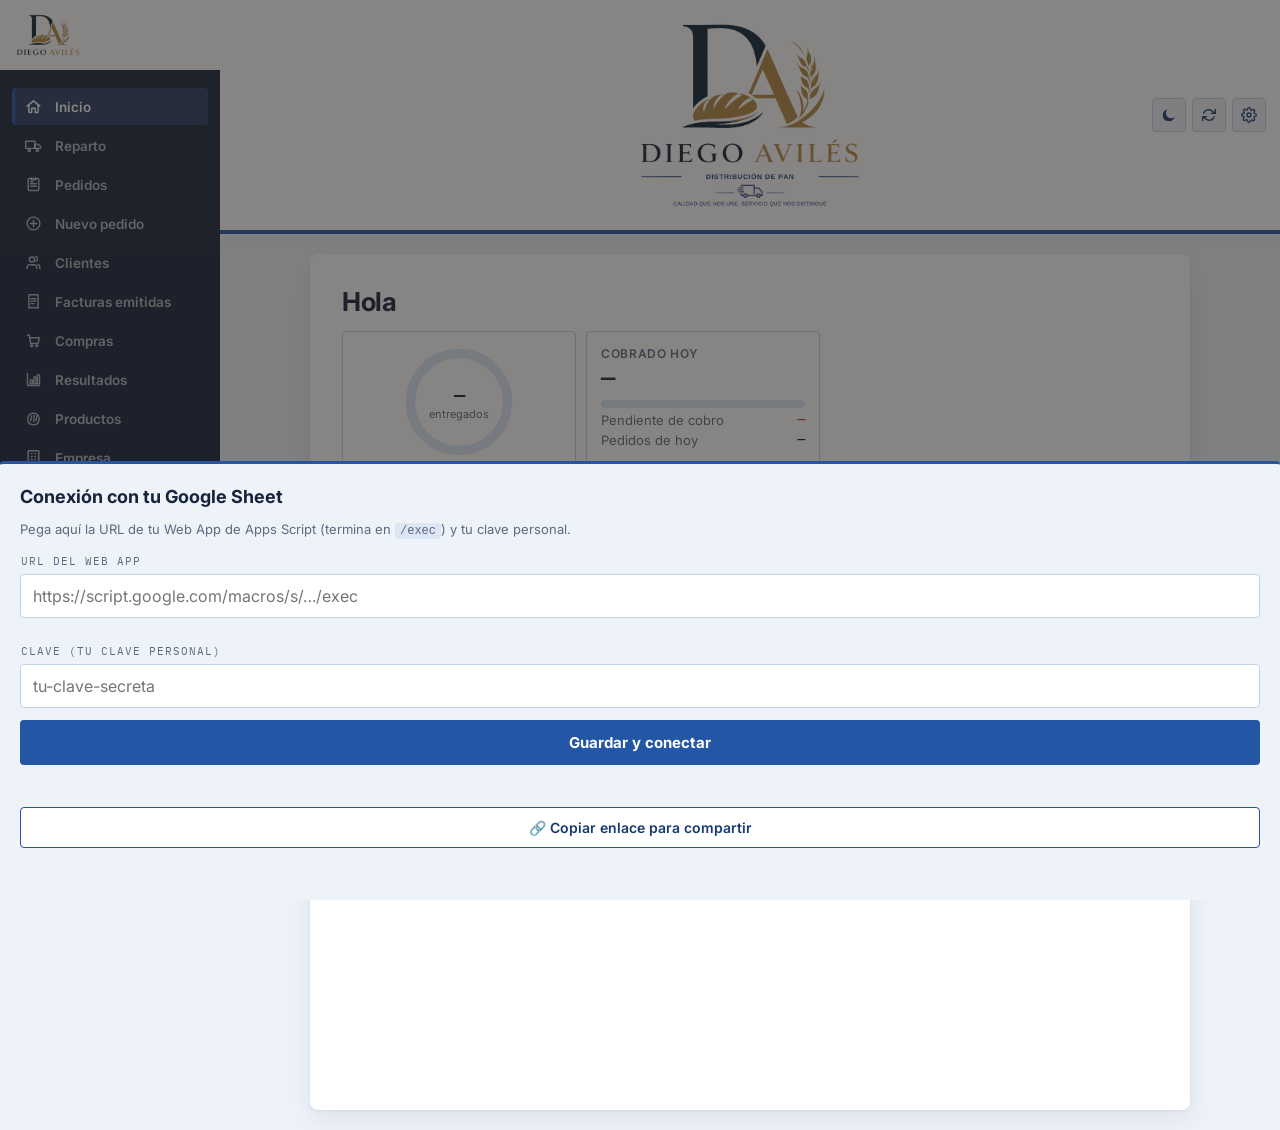
==== commit 4ae06d3c: "Add files via upload" ====
--- a/index.html
+++ b/index.html
@@ -27,11 +27,11 @@
       <button class="sidebar__item" data-tab="reparto"><span class="sidebar__icon" data-icon="reparto"></span>Reparto</button>
       <button class="sidebar__item" data-tab="pedidos"><span class="sidebar__icon" data-icon="pedidos"></span>Pedidos</button>
       <button class="sidebar__item" data-tab="nuevo" data-solo-admin="1"><span class="sidebar__icon" data-icon="nuevo"></span>Nuevo pedido</button>
-      <button class="sidebar__item" data-tab="factura" data-solo-admin="1"><span class="sidebar__icon" data-icon="facturas"></span>Facturas</button>
+      <button class="sidebar__item" data-tab="clientes" data-solo-admin="1"><span class="sidebar__icon" data-icon="clientes"></span>Clientes</button>
+      <button class="sidebar__item" data-tab="factura" data-solo-admin="1"><span class="sidebar__icon" data-icon="facturas"></span>Facturas emitidas</button>
       <button class="sidebar__item" data-tab="compras" data-solo-admin="1"><span class="sidebar__icon" data-icon="compras"></span>Compras</button>
-      <button class="sidebar__item" data-tab="clientes" data-solo-admin="1"><span class="sidebar__icon" data-icon="clientes"></span>Clientes</button>
+      <button class="sidebar__item" data-tab="resultados" data-solo-admin="1"><span class="sidebar__icon" data-icon="estadisticas"></span>Resultados</button>
       <button class="sidebar__item" data-tab="productos" data-solo-admin="1"><span class="sidebar__icon" data-icon="productos"></span>Productos</button>
-      <button class="sidebar__item" data-tab="estadisticas" data-solo-admin="1"><span class="sidebar__icon" data-icon="estadisticas"></span>Estadísticas</button>
       <button class="sidebar__item" data-tab="empresa" data-solo-admin="1"><span class="sidebar__icon" data-icon="empresa"></span>Empresa</button>
     </nav>
     <button class="sidebar__item sidebar__item--settings" id="btnAjustesSidebar"><span class="sidebar__icon" data-icon="ajustes"></span>Ajustes</button>
@@ -70,47 +70,70 @@
 
   <!-- INICIO -->
   <section class="tab" id="tab-inicio">
-    <div class="home-welcome">
-      <div class="home-title">¿Qué quieres hacer?</div>
+    <div class="inicio-hero">
+      <div class="inicio-hero__saludo" id="inicioSaludo">Hola</div>
+      <div class="inicio-hero__fecha" id="inicioFechaLarga"></div>
       <div class="home-sub" id="homeSub"></div>
-    </div>
-
-    <div class="resumen-inicio" id="resumenInicio">
-      <div class="resumen-inicio__item">
-        <span class="resumen-inicio__label">Recaudado hoy</span>
-        <span class="resumen-inicio__num" id="riRecaudado">—</span>
+      <div class="inicio-hero__frase" id="inicioFrase"></div>
+    </div>
+    <div class="inicio-panel" id="resumenInicio">
+      <div class="inicio-card inicio-card--reparto">
+        <div class="anillo" id="anilloReparto">
+          <svg viewBox="0 0 120 120" aria-hidden="true"><circle class="anillo__fondo" cx="60" cy="60" r="52"></circle><circle class="anillo__valor" id="anilloValor" cx="60" cy="60" r="52"></circle></svg>
+          <div class="anillo__centro"><span class="anillo__num" id="riEntregados">—</span><span class="anillo__txt">entregados</span></div>
+        </div>
+        <button class="chip-btn" data-ir="reparto">Abrir el reparto →</button>
       </div>
-      <div class="resumen-inicio__item">
-        <span class="resumen-inicio__label">Pedidos hoy</span>
-        <span class="resumen-inicio__num" id="riPedidos">—</span>
+      <div class="inicio-card inicio-card--cobro">
+        <div class="inicio-card__t">Cobrado hoy</div>
+        <div class="inicio-card__v" id="riRecaudado">—</div>
+        <div class="barra" aria-hidden="true"><div class="barra__valor" id="barraCobro"></div></div>
+        <div class="inicio-card__s">Pendiente de cobro <b class="resumen-inicio__num--alerta" id="riPendiente">—</b></div>
+        <div class="inicio-card__s">Pedidos de hoy <b id="riPedidos">—</b></div>
       </div>
-      <div class="resumen-inicio__item">
-        <span class="resumen-inicio__label">Entregados</span>
-        <span class="resumen-inicio__num" id="riEntregados">—</span>
+      <div class="inicio-card inicio-card--ventas tab--hidden" id="tarjetaVentas7">
+        <div class="inicio-card__t">Ventas · últimos 7 días</div>
+        <div class="inicio-card__v" id="ventas7Total">—</div>
+        <svg id="ventas7Grafico" viewBox="0 0 260 84" role="img" aria-label="Ventas de los últimos 7 días"></svg>
       </div>
-      <div class="resumen-inicio__item">
-        <span class="resumen-inicio__label">Pendiente de cobro</span>
-        <span class="resumen-inicio__num resumen-inicio__num--alerta" id="riPendiente">—</span>
+    </div>
+    <div class="inicio-atencion tab--hidden" id="inicioAtencion">
+      <div class="inicio-seccion">Requiere tu atención</div>
+      <button class="aviso-fila aviso-fila--alerta tab--hidden" id="avisoIncidencias" data-solo-admin="1"></button>
+      <button class="aviso-fila aviso-fila--alerta tab--hidden" id="avisoAtrasadosInicio"></button>
+      <button class="aviso-fila aviso-fila--info tab--hidden solo-admin" id="avisoPorApuntar"></button>
+      <div class="aviso-cierre tab--hidden" id="avisoCierreMes" data-solo-admin="1">
+        <div class="aviso-cierre__texto" id="avisoCierreTexto"></div>
+        <div class="aviso-cierre__acciones">
+          <button class="btn-primary" id="btnCierreRevisar">Revisar y cerrar el mes</button>
+          <button class="chip-btn" id="btnCierreMasTarde">Más tarde</button>
+        </div>
       </div>
     </div>
-
-    <button class="aviso-incidencias tab--hidden" id="avisoIncidencias" data-solo-admin="1"></button>
-
+    <div class="inicio-todo-bien tab--hidden" id="inicioTodoBien">✓ Todo al día: no hay nada pendiente.</div>
     <div class="global-search">
       <input type="search" id="buscarGlobal" class="search-input" placeholder="Buscar cliente, pedido o factura…" style="margin-bottom:0;">
     </div>
     <div id="resultadosBusquedaGlobal"></div>
-
-    <div class="home-grid">
-      <button class="home-btn home-btn--reparto" data-tab="reparto">Reparto<span class="home-btn__badge" id="badgeReparto"></span></button>
-      <button class="home-btn home-btn--pedidos" data-tab="pedidos">Pedidos<span class="home-btn__badge" id="badgePedidos"></span></button>
-      <button class="home-btn home-btn--nuevo" data-tab="nuevo" data-solo-admin="1">Nuevo pedido</button>
-      <button class="home-btn home-btn--clientes" data-tab="clientes" data-solo-admin="1">Clientes</button>
-      <button class="home-btn home-btn--factura" data-tab="factura" data-solo-admin="1">Facturas</button>
-      <button class="home-btn home-btn--factura" data-tab="compras" data-solo-admin="1">Compras</button>
-      <button class="home-btn home-btn--productos" data-tab="productos" data-solo-admin="1">Productos</button>
-      <button class="home-btn home-btn--stats" data-tab="estadisticas" data-solo-admin="1">Estadísticas</button>
-      <button class="home-btn home-btn--empresa" data-tab="empresa" data-solo-admin="1">Empresa</button>
+    <div class="lanzador" id="lanzadorInicio">
+      <div class="inicio-seccion">Día a día</div>
+      <div class="lanzador__grid">
+        <button class="home-btn lanzador__item " data-tab="reparto"><span class="lanzador__icono" data-icon="reparto"></span><span class="lanzador__texto">Reparto<small>Qué llevar hoy y a quién</small></span><span class="home-btn__badge" id="badgeReparto"></span></button>
+        <button class="home-btn lanzador__item " data-tab="pedidos"><span class="lanzador__icono" data-icon="pedidos"></span><span class="lanzador__texto">Pedidos<small>Ver y marcar entregas</small></span><span class="home-btn__badge" id="badgePedidos"></span></button>
+        <button class="home-btn lanzador__item " data-tab="nuevo" data-solo-admin="1"><span class="lanzador__icono" data-icon="nuevo"></span><span class="lanzador__texto">Nuevo pedido<small>Apuntar un pedido</small></span></button>
+        <button class="home-btn lanzador__item " data-tab="clientes" data-solo-admin="1"><span class="lanzador__icono" data-icon="clientes"></span><span class="lanzador__texto">Clientes<small>Fichas, rutas y teléfonos</small></span></button>
+      </div>
+      <div class="inicio-seccion solo-admin">Dinero</div>
+      <div class="lanzador__grid">
+        <button class="home-btn lanzador__item " data-tab="factura" data-solo-admin="1"><span class="lanzador__icono" data-icon="facturas"></span><span class="lanzador__texto">Facturas emitidas<small>Lo que facturas</small></span></button>
+        <button class="home-btn lanzador__item " data-tab="compras" data-solo-admin="1"><span class="lanzador__icono" data-icon="compras"></span><span class="lanzador__texto">Compras<small>Proveedores y gastos</small></span></button>
+        <button class="home-btn lanzador__item " data-tab="resultados" data-solo-admin="1"><span class="lanzador__icono" data-icon="estadisticas"></span><span class="lanzador__texto">Resultados<small>Cifras, IVA y gestor</small></span></button>
+      </div>
+      <div class="inicio-seccion solo-admin">Datos</div>
+      <div class="lanzador__grid">
+        <button class="home-btn lanzador__item " data-tab="productos" data-solo-admin="1"><span class="lanzador__icono" data-icon="productos"></span><span class="lanzador__texto">Productos<small>Catálogo y precios</small></span></button>
+        <button class="home-btn lanzador__item " data-tab="empresa" data-solo-admin="1"><span class="lanzador__icono" data-icon="empresa"></span><span class="lanzador__texto">Empresa<small>Tus datos y ajustes</small></span></button>
+      </div>
     </div>
   </section>
 
@@ -173,7 +196,8 @@
   </section>
 
   <section class="tab tab--hidden" id="tab-pedidos-lista">
-    <button class="link-btn" data-volver="pedidos">← Pedidos</button>
+    <button class="link-btn" data-volver="inicio">← Inicio</button>
+    <button class="btn-primary solo-admin" data-ir="nuevo" style="width:100%; margin:8px 0 12px;">+ Nuevo pedido</button>
     <button class="link-btn solo-admin" id="btnBuscarDuplicados" style="float:right;">Buscar pedidos duplicados</button>
     <div class="date-nav">
       <button class="date-nav__btn" id="btnPedidosAnterior" aria-label="Periodo anterior">←</button>
@@ -327,7 +351,7 @@
 
 
   <section class="tab tab--hidden" id="tab-clientes-lista">
-    <button class="link-btn" data-volver="clientes">← Clientes</button>
+    <button class="link-btn" data-volver="inicio">← Inicio</button>
     <div id="clientesListaVista">
       <button class="btn-primary" id="btnNuevoCliente" style="margin-bottom:12px;">+ Nuevo cliente</button>
       <button class="btn-secondary" id="btnRevisarTelefonos" style="width:100%; margin-bottom:8px;">Revisar teléfonos de los clientes</button>
@@ -421,24 +445,33 @@
       <div class="home-title">Compras</div>
       <div class="home-sub">Pedidos, facturas y gastos de proveedores</div>
     </div>
+    <div id="comprasAhora" class="stack" style="margin-bottom:12px;"></div>
     <div class="home-grid">
-      <div class="home-grupo">Cada día</div>
+      <div class="home-grupo">Proveedores y sus facturas</div>
+      <button class="home-btn home-btn--factura" data-tab="proveedores"><span class="home-btn__icon" data-icon="clientes"></span><span class="home-btn__texto">Proveedores<small>Entra en uno para apuntar sus facturas, importar su resumen y ver lo apuntado</small></span><span class="home-btn__badge" id="badgeProveedores"></span></button>
       <button class="home-btn home-btn--factura" data-tab="pedido-proveedores"><span class="home-btn__icon" data-icon="compras"></span><span class="home-btn__texto">Pedido a proveedores<small>Lo que hay que comprar para mañana, con su gasto estimado</small></span></button>
-      <div class="home-grupo">Facturas de proveedores</div>
       <div class="home-nota">Guarda también la factura original de cada compra (papel o PDF): hay que conservarla entre 4 y 6 años.</div>
-      <button class="home-btn home-btn--factura" data-tab="cuadrar"><span class="home-btn__icon" data-icon="facturas"></span><span class="home-btn__texto">Listado mensual del proveedor<small>Pega el listado: lo compara con lo apuntado y apunta de golpe las que faltan</small></span></button>
-      <button class="home-btn home-btn--factura" data-tab="facturas-semana"><span class="home-btn__icon" data-icon="compras"></span><span class="home-btn__texto">Facturas de la semana<small>Una por una, con cada factura delante: número, importes y archivo</small></span></button>
-      <button class="home-btn home-btn--factura" data-tab="facturas-dia"><span class="home-btn__icon" data-icon="compras"></span><span class="home-btn__texto">Facturas de hoy<small>Qué proveedores han traído factura hoy y cuáles faltan</small></span></button>
-      <button class="home-btn home-btn--factura" data-tab="gasto-nuevo"><span class="home-btn__icon" data-icon="nuevo"></span><span class="home-btn__texto">Nuevo gasto<small>Gasoil, alquiler, suministros…: lo que no es mercancía</small></span></button>
+      <div class="home-grupo">Gastos que no son de un proveedor</div>
+      <button class="home-btn home-btn--factura" data-tab="gasto-nuevo"><span class="home-btn__icon" data-icon="nuevo"></span><span class="home-btn__texto">Otro gasto<small>Gasoil, alquiler, suministros…: lo que no es mercancía</small></span></button>
+      <div class="home-grupo">Todo lo apuntado</div>
+      <button class="home-btn home-btn--factura" data-tab="gastos-ver"><span class="home-btn__icon" data-icon="compras"></span><span class="home-btn__texto">Facturas recibidas y gastos<small>Buscar entre todo, editar, marcar pagadas y ver los archivos</small></span></button>
+    </div>
+  </section>
+
+  <section class="tab tab--hidden" id="tab-resultados">
+    <div class="home-welcome">
+      <div class="home-title">Resultados</div>
+      <div class="home-sub">Cómo va el negocio y lo que necesita tu gestor</div>
+    </div>
+    <div class="home-grid">
       <div class="home-grupo">Cómo va el negocio</div>
       <button class="home-btn home-btn--factura" data-tab="panel"><span class="home-btn__icon" data-icon="estadisticas"></span><span class="home-btn__texto">Panel de resultados<small>Ventas, gastos, IVA y lo pendiente de cobrar y de pagar</small></span></button>
       <button class="home-btn home-btn--factura" data-tab="balance"><span class="home-btn__icon" data-icon="estadisticas"></span><span class="home-btn__texto">Balance: ventas y coste<small>Lo que vendes frente a lo que te cuesta, por día</small></span></button>
-      <button class="home-btn home-btn--factura" data-tab="gastos-ver"><span class="home-btn__icon" data-icon="compras"></span><span class="home-btn__texto">Gastos y facturas<small>Todo lo apuntado: editar, marcar pagadas y ver justificantes</small></span></button>
-      <div class="home-grupo">Para el gestor</div>
+      <button class="home-btn home-btn--factura" data-tab="estadisticas"><span class="home-btn__icon" data-icon="estadisticas"></span><span class="home-btn__texto">Estadísticas<small>Productos, clientes y evolución en el periodo que elijas</small></span></button>
+      <div class="home-grupo">IVA y gestor</div>
+      <button class="home-btn home-btn--factura" data-tab="factura-periodo"><span class="home-btn__icon" data-icon="facturas"></span><span class="home-btn__texto">Resumen por periodo e IVA<small>Facturación y IVA por mes o trimestre, y el modelo 347</small></span></button>
+      <button class="home-btn home-btn--factura" data-tab="cierre-mes"><span class="home-btn__icon" data-icon="facturas"></span><span class="home-btn__texto">Cierre de mes<small>Qué falta por revisar antes de pasar el mes al gestor</small></span><span class="home-btn__badge home-btn__badge--alerta" id="badgeCierreMes"></span></button>
       <button class="home-btn home-btn--factura" data-tab="gestor"><span class="home-btn__icon" data-icon="facturas"></span><span class="home-btn__texto">Zona del gestor<small>El Excel y la carpeta del mes con todo lo que necesita</small></span></button>
-      <div class="home-grupo">Ajustes</div>
-      <button class="home-btn home-btn--factura" data-tab="proveedores"><span class="home-btn__icon" data-icon="clientes"></span><span class="home-btn__texto">Proveedores<small>Altas y datos de cada proveedor</small></span></button>
-      <button class="home-btn home-btn--factura" data-tab="cerrar-anio"><span class="home-btn__icon" data-icon="empresa"></span><span class="home-btn__texto">Cerrar año (archivar)<small>Una vez al año, en enero</small></span></button>
     </div>
   </section>
 
@@ -469,11 +502,41 @@
     <button class="link-btn" data-volver="compras">← Compras</button>
     <div class="home-welcome" style="padding-top:0; text-align:left;">
       <div class="home-title">Proveedores</div>
+      <div class="home-sub">Toca un proveedor para apuntar sus facturas, importar su resumen y ver lo apuntado</div>
+    </div>
+    <div class="product-row" style="gap:8px; flex-wrap:wrap; margin-bottom:10px;">
+      <button class="chip-btn" data-ir="facturas-semana">📋 Todas las facturas pendientes</button>
+      <button class="chip-btn" id="btnProvImportar">📥 Importar un resumen mensual</button>
     </div>
     <div id="listaProveedores" class="stack">
       <div class="empty-state">Cargando…</div>
     </div>
     <button class="btn-primary" id="btnNuevoProveedor" style="margin-top:16px;">+ Nuevo proveedor</button>
+  </section>
+
+  <section class="tab tab--hidden" id="tab-proveedor-ficha">
+    <button class="link-btn" data-volver="proveedores">← Proveedores</button>
+    <div class="home-welcome" style="padding-top:0; text-align:left;">
+      <div class="home-title" id="pfNombre">Proveedor</div>
+      <div class="home-sub" id="pfDatos"></div>
+    </div>
+    <button class="btn-primary" id="btnPfApuntar" style="width:100%;">＋ Apuntar una factura</button>
+    <div class="product-row" style="gap:8px; flex-wrap:wrap; margin-top:10px;">
+      <button class="chip-btn" id="btnPfImportar">📥 Importar su resumen del mes</button>
+      <button class="chip-btn" id="btnPfEditar">✎ Datos del proveedor</button>
+    </div>
+    <div class="field-label" style="margin-top:16px;" id="pfPorApuntarTitulo">Facturas por apuntar</div>
+    <div id="pfPorApuntar" class="stack"><div class="empty-state">Cargando…</div></div>
+    <div class="field-label" style="margin-top:16px;">Facturas apuntadas</div>
+    <div class="product-row" style="gap:8px; flex-wrap:wrap; margin-bottom:8px;">
+      <button class="chip-btn is-activo" data-pf-periodo="mes">Este mes</button>
+      <button class="chip-btn" data-pf-periodo="anterior">Mes pasado</button>
+      <button class="chip-btn" data-pf-periodo="tres">3 meses</button>
+    </div>
+    <div class="card__meta" id="pfResumen" style="margin-bottom:8px;"></div>
+    <div id="pfApuntadas" class="stack"></div>
+    <button class="btn-secondary" id="btnPfVerTodo" style="width:100%; margin-top:10px;">Ver todo en Facturas recibidas y gastos →</button>
+    <div class="form-msg" id="pfMsg"></div>
   </section>
 
   <section class="tab tab--hidden" id="tab-proveedor-form">
@@ -608,7 +671,7 @@
   <section class="tab tab--hidden" id="tab-gastos-ver">
     <button class="link-btn" data-volver="compras">← Compras</button>
     <div class="home-welcome" style="padding-top:0; text-align:left;">
-      <div class="home-title">Gastos y facturas</div>
+      <div class="home-title">Facturas recibidas y gastos</div>
     </div>
     <div class="date-range">
       <input type="date" id="gastosFechaIni">
@@ -618,16 +681,23 @@
     </div>
     <div class="product-row" style="gap:8px; margin-top:8px;">
       <button class="chip-btn" id="btnGastosEsteMes">Este mes</button>
-      <button class="btn-secondary" id="btnDescargarLibroGastos">Libro de gastos (PDF)</button>
-    </div>
-    <button class="btn-primary" id="btnIncorporarFactura" style="width:100%; margin-top:10px;">Incorporar factura de proveedor</button>
+    </div>
+    <button class="btn-primary" id="btnIncorporarFactura" style="width:100%; margin-top:10px;">＋ Apuntar una factura de proveedor</button>
+    <div class="filtros-chips">
+      <label class="chip-check"><input type="checkbox" id="gastosSoloPendientes"><span>Sin pagar</span></label>
+      <label class="chip-check"><input type="checkbox" id="gastosSinOriginal"><span>Sin factura original</span></label>
+      <label class="chip-check"><input type="checkbox" id="gastosSoloEstimados"><span>Pedidos sin factura</span></label>
+    </div>
+    <details class="mas-opciones">
+      <summary>Más opciones: libro de gastos en PDF y hojas de lectura del Sheet</summary>
+      <button class="btn-secondary" id="btnDescargarLibroGastos" style="width:100%;">Libro de gastos (PDF)</button>
+      <button class="btn-secondary" id="btnActualizarVistas" style="width:100%; margin-top:8px;">📊 Actualizar las hojas de lectura del Sheet</button>
+      <div class="card__meta" id="msgVistas" style="margin:6px 2px 0;">Para verificar datos en el Sheet sin la hoja GASTOS: pestañas VISTA FACTURAS y VISTA PEDIDOS PROV.</div>
+    </details>
     <label class="field-label" for="gastosProveedor">Proveedor</label>
     <select id="gastosProveedor" class="select-input"><option value="">Todos los proveedores</option></select>
     <div id="gastosPorProveedor" class="stack" style="margin-top:8px;"></div>
-    <label style="display:flex; gap:8px; align-items:center; margin:10px 0 4px; font-size:14px;">
-      <input type="checkbox" id="gastosSoloPendientes">
-      <span>Solo pendientes de pago</span>
-    </label>
+    <div class="card__meta" id="gastosAviso" style="margin:6px 2px 0;"></div>
     <div id="listaGastos" class="stack">
       <div class="empty-state">Elige un rango de fechas y pulsa Buscar.</div>
     </div>
@@ -636,10 +706,13 @@
 
 
   <section class="tab tab--hidden" id="tab-facturas-dia">
-    <button class="link-btn" data-volver="compras">← Compras</button>
-    <div class="home-welcome" style="padding-top:0; text-align:left;">
-      <div class="home-title">Facturas de hoy</div>
+    <button class="link-btn" data-volver="proveedores">← Proveedores</button>
+    <div class="home-welcome" style="padding-top:0; text-align:left;">
+      <div class="home-title">Facturas día a día</div>
       <div class="home-sub">Las facturas de cada proveedor: las que ya has apuntado y las que te faltan</div>
+    </div>
+    <div class="product-row" style="gap:8px; flex-wrap:wrap; margin-bottom:10px;">
+      <button class="chip-btn" data-ir="facturas-semana">← Ver todas las pendientes</button>
     </div>
     <div class="product-row" style="gap:8px; flex-wrap:wrap; margin-bottom:12px;">
       <button class="chip-btn" data-fd-rapido="hoy">Hoy</button>
@@ -654,10 +727,14 @@
   </section>
 
   <section class="tab tab--hidden" id="tab-facturas-semana">
-    <button class="link-btn" data-volver="compras">← Compras</button>
-    <div class="home-welcome" style="padding-top:0; text-align:left;">
-      <div class="home-title">Facturas de la semana</div>
+    <button class="link-btn" data-volver="proveedores">← Proveedores</button>
+    <div class="home-welcome" style="padding-top:0; text-align:left;">
+      <div class="home-title">Facturas por apuntar</div>
       <div class="home-sub">Todas las facturas por recibir en una sola pantalla: escribe el número y los importes de cada una (y adjunta el PDF o la foto) y guárdalas todas de una vez</div>
+    </div>
+    <div class="product-row" style="gap:8px; flex-wrap:wrap; margin-bottom:10px;">
+      <button class="chip-btn" data-ir="facturas-dia">📅 Ver día a día</button>
+      <button class="chip-btn" id="btnFsFacturaSuelta">＋ Una factura suelta</button>
     </div>
     <div class="card__meta" id="fsResumen" style="margin-bottom:8px;"></div>
     <label class="btn-secondary" for="fsArchivos" style="display:block; text-align:center; cursor:pointer; margin:0 0 4px;">📄 Subir varias facturas (PDF o foto) a Drive de una vez</label>
@@ -678,7 +755,7 @@
   </section>
 
   <section class="tab tab--hidden" id="tab-cuadrar">
-    <button class="link-btn" data-volver="compras">← Compras</button>
+    <button class="link-btn" data-volver="proveedores">← Proveedores</button>
     <div class="home-welcome" style="padding-top:0; text-align:left;">
       <div class="home-title">Listado mensual del proveedor</div>
       <div class="home-sub">Pega el listado que te manda el proveedor (una línea por factura: número, fecha, base, IVA y total). Lo compara con lo que tienes apuntado y, si quieres, apunta de golpe las que faltan.</div>
@@ -695,7 +772,7 @@
   </section>
 
   <section class="tab tab--hidden" id="tab-panel">
-    <button class="link-btn" data-volver="compras">← Compras</button>
+    <button class="link-btn" data-volver="resultados">← Resultados</button>
     <div class="home-welcome" style="padding-top:0; text-align:left;">
       <div class="home-title">Panel de resultados</div>
       <div class="home-sub">Ventas, gastos, lo pendiente de cobrar y de pagar, y el resultado provisional del mes</div>
@@ -709,7 +786,7 @@
   </section>
 
   <section class="tab tab--hidden" id="tab-gestor">
-    <button class="link-btn" data-volver="compras">← Compras</button>
+    <button class="link-btn" data-volver="resultados">← Resultados</button>
     <div class="home-welcome" style="padding-top:0; text-align:left;">
       <div class="home-title">Zona del gestor</div>
       <div class="home-sub">Todo lo del mes para tu gestor: facturas emitidas y recibidas, IVA, retenciones y justificantes</div>
@@ -729,12 +806,32 @@
     <button class="btn-primary" id="btnGestorCarpeta" style="width:100%; margin-bottom:6px;">Preparar la carpeta del mes</button>
     <button class="btn-secondary" id="btnGestorPdfs" style="width:100%; margin-bottom:6px;">Generar los PDF de las facturas emitidas</button>
     <button class="btn-secondary" id="btnGestorCompartir" style="width:100%; margin-bottom:6px;">Compartir la carpeta con el gestor</button>
+    <div class="field-label" style="margin-top:14px;">Que se vaya preparando sola por las noches</div>
+    <div class="card__meta" style="margin-bottom:6px;">De 0:00 a 7:00 la app genera los PDF de tus facturas emitidas (de días ya cerrados) y copia los justificantes a la carpeta del mes, para que el día de cerrar casi no quede nada por hacer.</div>
+    <div class="card__meta" id="gestorAutoEstado" style="margin-bottom:6px;"></div>
+    <button class="btn-secondary" id="btnGestorAuto" style="width:100%; margin-bottom:6px;" disabled>Comprobando…</button>
     <div class="form-msg" id="gestorMsg"></div>
     <div id="gestorResultado" class="stack"></div>
   </section>
 
+  <section class="tab tab--hidden" id="tab-cierre-mes">
+    <button class="link-btn" data-volver="resultados">← Resultados</button>
+    <div class="home-welcome" style="padding-top:0; text-align:left;">
+      <div class="home-title">Cierre de mes</div>
+      <div class="home-sub">Qué falta por revisar antes de pasar el mes al gestor</div>
+    </div>
+    <input type="month" id="cierreMes" class="text-input">
+    <div class="card__meta" id="cierreEstado" style="margin:8px 2px;"></div>
+    <div id="cierreLista" class="stack"></div>
+    <button class="btn-secondary" id="btnCierreGestor" style="width:100%; margin-top:10px;">📁 Preparar la carpeta del mes para el gestor</button>
+    <button class="btn-secondary" id="btnCierreVistas" style="width:100%; margin-top:8px;">📊 Actualizar las hojas de lectura del Sheet</button>
+    <button class="btn-primary" id="btnCierreCerrar" style="width:100%; margin-top:8px;">✅ Marcar el mes como cerrado</button>
+    <div class="form-msg" id="cierreMsg"></div>
+  </section>
+
+
   <section class="tab tab--hidden" id="tab-balance">
-    <button class="link-btn" data-volver="compras">← Compras</button>
+    <button class="link-btn" data-volver="resultados">← Resultados</button>
     <div class="home-welcome" style="padding-top:0; text-align:left;">
       <div class="home-title">Balance: ventas y coste</div>
       <div class="home-sub">Lo que vendes frente a lo que te cuesta de fábrica (por fecha de entrega, sin IVA)</div>
@@ -755,7 +852,7 @@
   </section>
 
   <section class="tab tab--hidden" id="tab-cerrar-anio">
-    <button class="link-btn" data-volver="compras">← Compras</button>
+    <button class="link-btn" data-volver="empresa">← Empresa</button>
     <div class="home-welcome" style="padding-top:0; text-align:left;">
       <div class="home-title">Cerrar año (archivar)</div>
       <div class="home-sub">Mueve los pedidos, facturas y gastos de un año ya terminado a sus propias pestañas, para que el Sheet no crezca sin límite. No borra nada — todo se conserva, solo se organiza.</div>
@@ -799,7 +896,7 @@
   </section>
 
   <section class="tab tab--hidden" id="tab-factura-periodo">
-    <button class="link-btn" data-volver="factura">← Facturas</button>
+    <button class="link-btn" data-volver="resultados">← Resultados</button>
     <div class="home-welcome" style="padding-top:0; text-align:left;">
       <div class="home-title">Resumen por periodo e IVA</div>
       <div class="home-sub">Ventas de cada mes o trimestre y el IVA a liquidar (IVA de ventas menos IVA de compras)</div>
@@ -820,7 +917,7 @@
   </section>
 
   <section class="tab tab--hidden" id="tab-factura-lista">
-    <button class="link-btn" data-volver="factura">← Facturas</button>
+    <button class="link-btn" data-volver="inicio">← Inicio</button>
     <select id="selectClienteFacturas" class="select-input" data-placeholder="Todos los clientes — escribe para elegir uno">
       <option value="">Todos los clientes</option>
     </select>
@@ -852,7 +949,7 @@
 
 
   <section class="tab tab--hidden" id="tab-factura-editar">
-    <button class="link-btn" data-volver="factura">← Facturas</button>
+    <button class="link-btn" data-volver="factura-lista">← Facturas emitidas</button>
     <div class="home-welcome" style="padding-top:0; text-align:left;">
       <div class="home-title">Editar factura</div>
       <div class="home-sub" id="editarFacturaCliente"></div>
@@ -941,6 +1038,9 @@
       <button class="btn-secondary" id="btnComprobarServidor" style="width:100%; margin-top:10px;">Comprobar ahora</button>
     </div>
     <div class="form-msg" id="empresaMsg"></div>
+    <div class="field-label" style="margin-top:22px;">Archivo anual</div>
+    <div class="card__meta" style="margin-bottom:8px;">Una vez al año, en enero, puedes archivar el año anterior para que la app vaya más ligera.</div>
+    <button class="btn-secondary" data-ir="cerrar-anio" style="width:100%;">Cerrar año (archivar)…</button>
   </section>
 
   <!-- ==================== PRODUCTOS ==================== -->
@@ -995,7 +1095,8 @@
   <!-- ==================== ESTADÍSTICAS ==================== -->
   <section class="tab tab--hidden" id="tab-estadisticas">
     <div class="home-welcome">
-      <div class="home-title">Estadísticas</div>
+      <button class="link-btn" data-volver="resultados" style="display:block; margin-bottom:6px;">← Resultados</button>
+    <div class="home-title">Estadísticas</div>
       <div class="home-sub">Análisis de ventas, clientes, productos y márgenes</div>
     </div>
     <div class="rutas-chips" id="statsRapidos">
--- a/styles.css
+++ b/styles.css
@@ -876,3 +876,86 @@
 .veredicto--albaranes { border-left-color: #2E52A6; }
 .veredicto--parcial { border-left-color: #E0A23C; }
 .veredicto--otra { border-left-color: var(--warn-red); }
+
+/* Aviso de cierre de mes en el Inicio */
+.aviso-cierre { margin: 0 0 12px; padding: 12px 14px; font-size: 14px; background: var(--paper-raised); border: 1px solid var(--crust); border-left: 4px solid var(--crust); border-radius: var(--radius); }
+.aviso-cierre__texto { font-weight: 600; color: var(--ink); margin-bottom: 8px; }
+.aviso-cierre__acciones { display: flex; gap: 8px; flex-wrap: wrap; align-items: center; }
+
+/* Filtros en forma de botón (Gastos y facturas) y "Más opciones" plegable */
+.filtros-chips { display: flex; gap: 8px; flex-wrap: wrap; margin: 12px 0 6px; }
+.chip-check { position: relative; display: inline-flex; }
+.chip-check input { position: absolute; inset: 0; width: 100%; height: 100%; margin: 0; opacity: 0; cursor: pointer; }
+.chip-check span { display: inline-block; padding: 7px 14px; font-size: 13px; border: 1px solid var(--wheat-line); border-radius: 999px; background: var(--paper-raised); color: var(--ink-muted); }
+.chip-check input:checked + span { background: var(--crust); border-color: var(--crust); color: #fff; font-weight: 600; }
+.chip-check input:focus-visible + span { outline: 2px solid var(--crust); outline-offset: 2px; }
+.mas-opciones { margin: 6px 0 4px; }
+.mas-opciones summary { cursor: pointer; font-size: 13px; color: var(--ink-muted); padding: 4px 0; }
+.mas-opciones[open] summary { margin-bottom: 8px; }
+
+/* Panel de resultados: cifras grandes, aviso y secciones plegables */
+.panel-kpis { display: grid; grid-template-columns: 1fr 1fr; gap: 10px; margin-bottom: 10px; }
+.panel-kpi { background: var(--paper-raised); border: 1px solid var(--wheat-line); border-radius: var(--radius); padding: 12px; min-width: 0; }
+.panel-kpi__t { font-size: 12px; text-transform: uppercase; letter-spacing: 0.04em; color: var(--ink-muted); }
+.panel-kpi__v { font-size: 21px; font-weight: 700; margin-top: 4px; overflow-wrap: anywhere; }
+.panel-kpi__d { font-size: 12px; margin-top: 2px; min-height: 16px; color: var(--ink-muted); }
+.panel-kpi__d.is-sube { color: var(--ok-green, #2E7D4F); }
+.panel-kpi__d.is-baja { color: var(--warn-red); }
+.panel-kpi__s { font-size: 12px; color: var(--ink-muted); margin-top: 2px; }
+.panel-aviso { border-color: #C0762B; }
+.panel-sec { background: var(--paper-raised); border: 1px solid var(--wheat-line); border-radius: var(--radius); margin-bottom: 10px; }
+.panel-sec > summary { display: flex; justify-content: space-between; align-items: center; gap: 10px; padding: 12px 14px; cursor: pointer; font-weight: 600; list-style: none; }
+.panel-sec > summary::-webkit-details-marker { display: none; }
+.panel-sec__cuerpo { padding: 0 14px 12px; }
+.panel-fila { display: block; width: 100%; text-align: left; background: none; border: 0; padding: 0; font: inherit; color: inherit; cursor: pointer; }
+
+/* ===== Inicio: cabecera, panel de cifras, avisos y accesos ===== */
+.inicio-hero { margin: 4px 0 14px; }
+.inicio-hero__saludo { font-size: 26px; font-weight: 700; letter-spacing: -0.01em; color: var(--ink); }
+.inicio-hero__fecha { font-size: 14px; color: var(--ink-muted); margin-top: 2px; }
+.inicio-hero__frase { margin-top: 10px; padding: 10px 12px; font-size: 14.5px; color: var(--ink); background: var(--paper-raised); border: 1px solid var(--wheat-line); border-left: 4px solid var(--crust); border-radius: var(--radius); }
+.inicio-hero__frase:empty { display: none; }
+.inicio-panel { display: grid; grid-template-columns: 1fr 1fr; gap: 10px; margin: 0 0 16px; }
+.inicio-card { background: var(--paper-raised); border: 1px solid var(--wheat-line); border-radius: var(--radius); padding: 14px; box-shadow: var(--shadow-card); min-width: 0; }
+.inicio-card--reparto { display: flex; flex-direction: column; align-items: center; justify-content: space-between; gap: 8px; }
+.inicio-card--ventas { grid-column: 1 / -1; }
+.inicio-card__t { font-size: 12px; text-transform: uppercase; letter-spacing: 0.05em; color: var(--ink-muted); font-weight: 600; }
+.inicio-card__v { font-family: var(--font-data); font-size: 24px; font-weight: 600; color: var(--ink); margin: 4px 0 8px; overflow-wrap: anywhere; }
+.inicio-card__s { font-size: 13px; color: var(--ink-muted); margin-top: 4px; display: flex; justify-content: space-between; gap: 8px; }
+.inicio-card__s b { color: var(--ink); font-family: var(--font-data); font-weight: 600; }
+.inicio-card__s b.resumen-inicio__num--alerta { color: var(--warn-red); }
+.anillo { position: relative; width: 112px; height: 112px; }
+.anillo svg { width: 100%; height: 100%; transform: rotate(-90deg); }
+.anillo__fondo { fill: none; stroke: var(--wheat); stroke-width: 10; }
+.anillo__valor { fill: none; stroke: var(--crust); stroke-width: 10; stroke-linecap: round; stroke-dasharray: 326.73; stroke-dashoffset: 326.73; transition: stroke-dashoffset 0.9s ease, stroke 0.3s; }
+.anillo--completo .anillo__valor { stroke: var(--ok-green); }
+.anillo__centro { position: absolute; inset: 0; display: flex; flex-direction: column; align-items: center; justify-content: center; }
+.anillo__num { font-family: var(--font-data); font-size: 19px; font-weight: 700; color: var(--ink); }
+.anillo__txt { font-size: 11px; color: var(--ink-muted); }
+.barra { height: 8px; background: var(--wheat); border-radius: 4px; overflow: hidden; }
+.barra__valor { height: 100%; width: 0; background: var(--ok-green); border-radius: 4px; transition: width 0.9s ease; }
+#ventas7Grafico { width: 100%; height: auto; display: block; }
+.v7-barra { fill: var(--wheat-line); transition: height 0.6s, y 0.6s; }
+.v7-hoy { fill: var(--crust); }
+.v7-txt { font-size: 9px; fill: var(--ink-muted); text-anchor: middle; font-family: var(--font-ui); }
+.v7-txt--hoy { fill: var(--ink); font-weight: 700; }
+.inicio-seccion { font-size: 12px; text-transform: uppercase; letter-spacing: 0.07em; color: var(--ink-muted); font-weight: 600; margin: 18px 2px 8px; }
+.inicio-atencion .inicio-seccion { margin-top: 4px; }
+.aviso-fila { display: block; width: 100%; margin: 0 0 8px; padding: 12px 14px; text-align: left; font-size: 14px; font-weight: 600; color: var(--ink); background: var(--paper-raised); border: 1px solid var(--wheat-line); border-left-width: 4px; border-radius: var(--radius); cursor: pointer; }
+.aviso-fila--alerta { border-color: var(--warn-red); color: var(--warn-red); }
+.aviso-fila--info { border-color: var(--crust); }
+.aviso-fila:active { background: var(--wheat); }
+.inicio-todo-bien { padding: 14px; margin: 0 0 14px; font-weight: 600; color: var(--ok-green); background: var(--paper-raised); border: 1px dashed var(--ok-green); border-radius: var(--radius); }
+.lanzador__grid { display: grid; grid-template-columns: 1fr 1fr; gap: 10px; }
+.lanzador .home-btn.lanzador__item { position: relative; border: 1px solid var(--wheat-line); border-radius: var(--radius); background: var(--paper-raised); padding: 14px 12px; gap: 12px; box-shadow: var(--shadow-card); min-width: 0; }
+.lanzador__icono { flex: 0 0 auto; width: 36px; height: 36px; display: flex; align-items: center; justify-content: center; border-radius: 9px; background: var(--wheat); color: var(--crust); }
+.lanzador__icono svg { width: 20px; height: 20px; }
+.lanzador__texto { display: flex; flex-direction: column; text-align: left; font-weight: 600; font-size: 14.5px; min-width: 0; }
+.lanzador__texto small { font-weight: 400; color: var(--ink-muted); font-size: 11.5px; margin-top: 2px; }
+.lanzador__item .home-btn__badge { position: absolute; top: 8px; right: 8px; margin: 0; }
+@media (min-width: 900px) {
+  .lanzador { display: none; }                       /* en pantalla grande el menú ya está en la barra lateral */
+  .inicio-panel { grid-template-columns: 1fr 1fr 1.4fr; }
+  .inicio-card--ventas { grid-column: auto; }
+}
+@media (prefers-reduced-motion: reduce) { .anillo__valor, .barra__valor, .v7-barra { transition: none; } }
